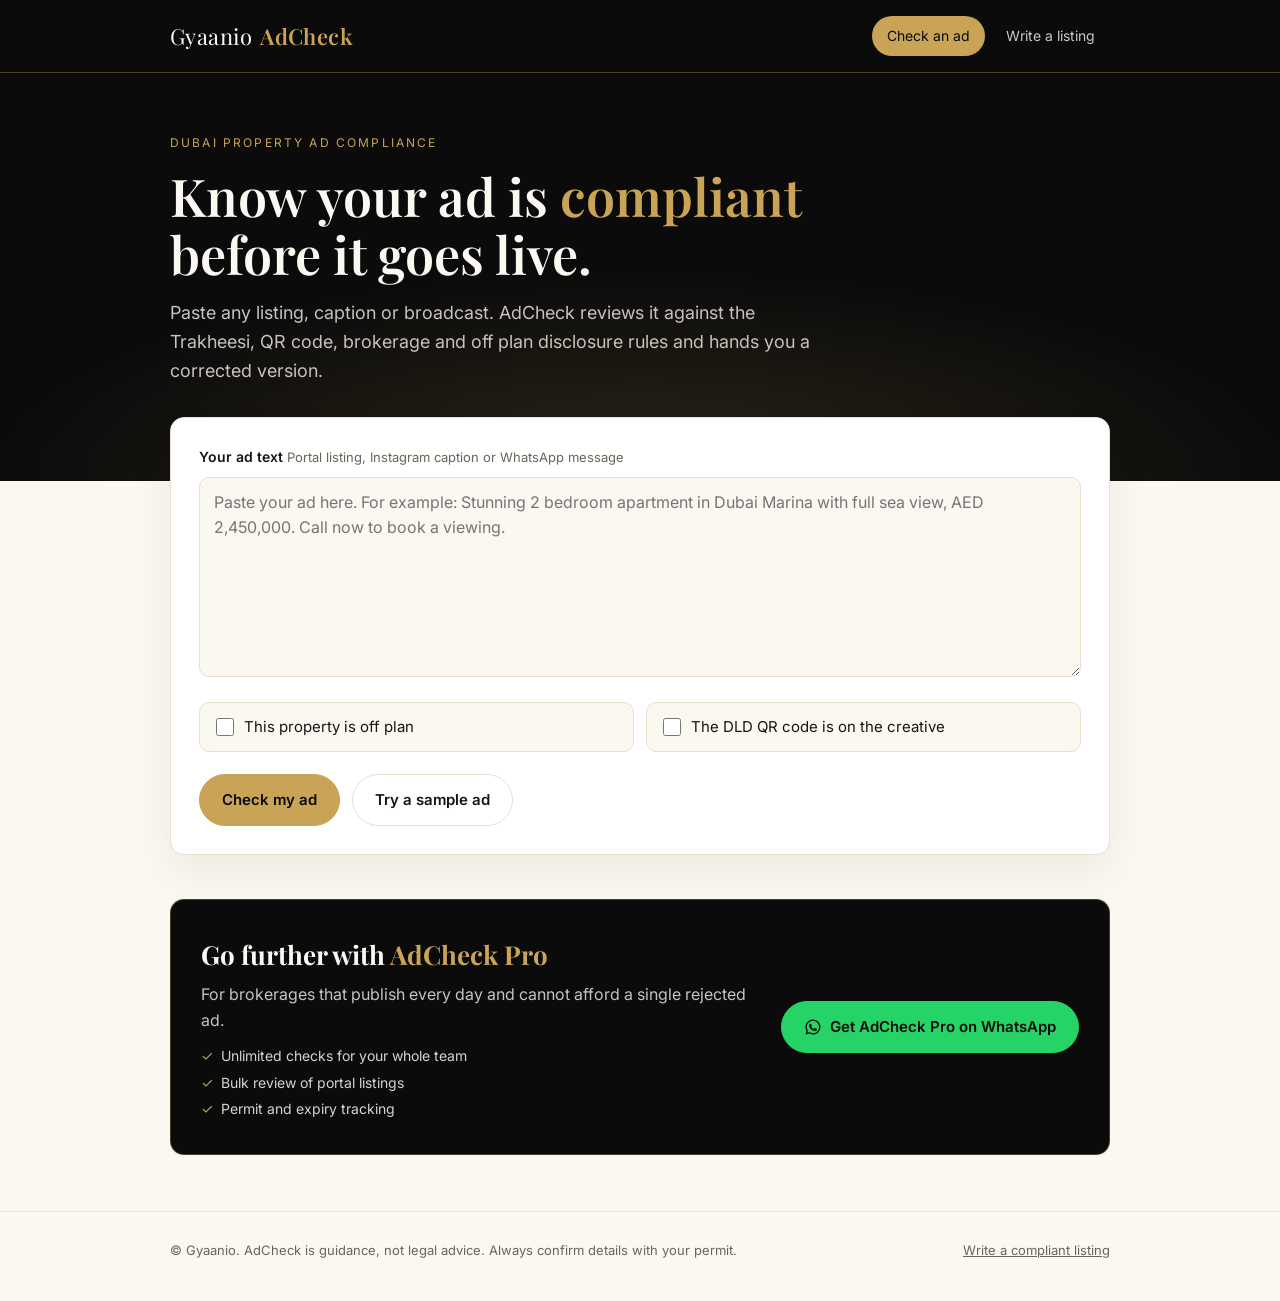
==== index.html @ 07fd3c10 "Update WhatsApp number to +971 56 904 6294 Co-Authored-By: Claude Fable 5.1 <noreply@anthropic.com> " ====
<!doctype html>
<html lang="en">
<head>
<meta charset="utf-8">
<meta name="viewport" content="width=device-width, initial-scale=1">
<title>Gyaanio AdCheck</title>
<meta name="description" content="Check your Dubai property ad against RERA and DLD advertising rules in seconds. Get a pass, warn or fail per rule and a corrected ad ready to publish.">
<link rel="preconnect" href="https://fonts.googleapis.com">
<link rel="preconnect" href="https://fonts.gstatic.com" crossorigin>
<link href="https://fonts.googleapis.com/css2?family=Inter:wght@400;600;700&family=Playfair+Display:wght@600&display=swap" rel="stylesheet">
<link rel="stylesheet" href="styles.css">
<link rel="icon" href="data:image/svg+xml,%3Csvg xmlns='http://www.w3.org/2000/svg' viewBox='0 0 64 64'%3E%3Crect width='64' height='64' rx='14' fill='%230B0B0B'/%3E%3Cpath d='M18 33l9 9 19-20' stroke='%23C9A356' stroke-width='6' fill='none' stroke-linecap='round' stroke-linejoin='round'/%3E%3C/svg%3E">
</head>
<body>

<div class="topbar">
  <div class="wrap">
    <a class="brand" href="index.html">Gyaanio <b>AdCheck</b></a>
    <nav class="nav" aria-label="Main">
      <a href="index.html" aria-current="page">Check an ad</a>
      <a href="write.html">Write a listing</a>
    </nav>
  </div>
</div>

<header class="hero">
  <div class="wrap">
    <span class="eyebrow">Dubai property ad compliance</span>
    <h1>Know your ad is <em>compliant</em> before it goes live.</h1>
    <p class="lead">Paste any listing, caption or broadcast. AdCheck reviews it against the Trakheesi, QR code, brokerage and off plan disclosure rules and hands you a corrected version.</p>
  </div>
</header>

<main class="wrap">
  <form id="checkForm" class="card lift" novalidate>
    <label class="field" for="ad">Your ad text <span class="hint">Portal listing, Instagram caption or WhatsApp message</span></label>
    <textarea id="ad" name="ad" placeholder="Paste your ad here. For example: Stunning 2 bedroom apartment in Dubai Marina with full sea view, AED 2,450,000. Call now to book a viewing." required></textarea>

    <div class="checks">
      <label class="check"><input type="checkbox" id="offplan" name="offplan"> This property is off plan</label>
      <label class="check"><input type="checkbox" id="has_qr" name="has_qr"> The DLD QR code is on the creative</label>
    </div>

    <div class="actions">
      <button type="submit" class="btn gold" id="runBtn"><span class="spinner" aria-hidden="true"></span><span class="label">Check my ad</span></button>
      <button type="button" class="btn ghost" id="sampleBtn">Try a sample ad</button>
    </div>
    <div class="error" id="error" role="alert"></div>
  </form>

  <div id="results" class="hidden" aria-live="polite">
    <section class="block">
      <div class="verdict">
        <div class="score" id="score">0<small>of 10</small></div>
        <div>
          <h3><span id="verdictText">Result</span> <span class="pill" id="verdictPill"></span></h3>
          <p id="summary"></p>
          <div class="tally" id="tally"></div>
        </div>
      </div>
    </section>

    <section class="block">
      <h2 class="section-title">Rule by rule</h2>
      <ul class="rules" id="rules"></ul>
    </section>

    <section class="block">
      <div class="output">
        <div class="head">
          <h3>Corrected ad</h3>
          <button type="button" class="btn small" id="copyBtn">Copy corrected ad</button>
        </div>
        <pre id="rewritten"></pre>
        <div class="meta">Highlighted brackets are details only you can supply. Replace them before you publish.</div>
      </div>
    </section>
  </div>

  <aside class="cta">
    <div>
      <h3>Go further with <span>AdCheck Pro</span></h3>
      <p>For brokerages that publish every day and cannot afford a single rejected ad.</p>
      <ul>
        <li>Unlimited checks for your whole team</li>
        <li>Bulk review of portal listings</li>
        <li>Permit and expiry tracking</li>
      </ul>
    </div>
    <a class="btn wa" id="waBtn" target="_blank" rel="noopener" href="https://wa.me/971569046294?text=Hi%20Gyaanio%2C%20I%20would%20like%20to%20know%20more%20about%20AdCheck%20Pro.">
      <svg width="18" height="18" viewBox="0 0 24 24" aria-hidden="true"><path fill="currentColor" d="M12 2a10 10 0 0 0-8.6 15.1L2 22l5-1.3A10 10 0 1 0 12 2Zm0 18.2c-1.5 0-3-.4-4.3-1.2l-.3-.2-3 .8.8-2.9-.2-.3A8.2 8.2 0 1 1 12 20.2Zm4.5-6.1c-.2-.1-1.5-.7-1.7-.8-.2-.1-.4-.1-.6.1l-.8 1c-.1.2-.3.2-.5.1a6.7 6.7 0 0 1-3.3-2.9c-.2-.4.2-.4.7-1.3.1-.2 0-.3 0-.4l-.8-1.8c-.2-.5-.4-.4-.6-.4h-.5c-.2 0-.4.1-.7.3-.2.3-.9.9-.9 2.2s.9 2.5 1 2.7c.1.2 1.8 2.8 4.4 3.9 1.6.7 2.3.8 3.1.6.5-.1 1.5-.6 1.7-1.2.2-.6.2-1.1.2-1.2-.1-.1-.3-.2-.7-.4Z"/></svg>
      Get AdCheck Pro on WhatsApp
    </a>
  </aside>
</main>

<footer class="foot">
  <div class="wrap">
    <span>© Gyaanio. AdCheck is guidance, not legal advice. Always confirm details with your permit.</span>
    <a href="write.html">Write a compliant listing</a>
  </div>
</footer>

<script>
(function () {
  var ENDPOINT = "https://fktqdtxlbgixvozllnbq.supabase.co/functions/v1/adcheck";
  var form = document.getElementById("checkForm");
  var adEl = document.getElementById("ad");
  var offplanEl = document.getElementById("offplan");
  var qrEl = document.getElementById("has_qr");
  var runBtn = document.getElementById("runBtn");
  var errEl = document.getElementById("error");
  var results = document.getElementById("results");
  var rewrittenEl = document.getElementById("rewritten");
  var rewrittenText = "";

  var SAMPLE = "Luxury 2BR in Dubai Marina, guaranteed 10% ROI! Best price in the market, limited units. Call now 0501234567";

  // Keep copy free of long dashes, even when it comes from the server.
  function clean(s) {
    return String(s == null ? "" : s).replace(/\s*[\u2012-\u2015]\s*/g, ", ").replace(/([A-Za-z])-(?=[A-Za-z])/g, "$1 ");
  }
  function esc(s) {
    return s.replace(/[&<>"']/g, function (c) {
      return { "&": "&amp;", "<": "&lt;", ">": "&gt;", '"': "&quot;", "'": "&#39;" }[c];
    });
  }
  function norm(status) {
    var s = String(status || "").toLowerCase();
    if (s.indexOf("pass") === 0 || s === "ok") return "pass";
    if (s.indexOf("fail") === 0) return "fail";
    return "warn";
  }
  var LABEL = { pass: "Pass", warn: "Warn", fail: "Fail" };

  function showError(msg) { errEl.textContent = msg; errEl.classList.add("show"); }
  function clearError() { errEl.textContent = ""; errEl.classList.remove("show"); }

  function setLoading(on) {
    runBtn.disabled = on;
    runBtn.classList.toggle("loading", on);
    runBtn.querySelector(".label").textContent = on ? "Checking your ad" : "Check my ad";
  }

  function render(data) {
    var checks = Array.isArray(data.checks) ? data.checks : [];
    var counts = { pass: 0, warn: 0, fail: 0 };
    var html = checks.map(function (c) {
      var st = norm(c.status);
      counts[st]++;
      var fix = c.fix && st !== "pass"
        ? '<div class="fix"><b>Fix:</b> ' + esc(clean(c.fix)) + "</div>" : "";
      return '<li class="rule ' + st + '"><header><h4>' + esc(clean(c.rule)) +
        '</h4><span class="pill ' + st + '">' + LABEL[st] + "</span></header>" +
        "<p>" + esc(clean(c.finding)) + "</p>" + fix + "</li>";
    }).join("");
    document.getElementById("rules").innerHTML = html || "<li class=\"rule\"><p>No rules were returned.</p></li>";

    var verdict = norm(data.verdict || (counts.fail ? "fail" : counts.warn ? "warn" : "pass"));
    var pill = document.getElementById("verdictPill");
    pill.className = "pill " + verdict;
    pill.textContent = LABEL[verdict];
    document.getElementById("verdictText").textContent =
      verdict === "pass" ? "Ready to publish" : verdict === "warn" ? "Almost there" : "Not ready to publish";

    var score = data.score;
    document.getElementById("score").innerHTML =
      (typeof score === "number" ? esc(String(score)) : "?") + "<small>score</small>";
    document.getElementById("summary").textContent = clean(data.summary);
    document.getElementById("tally").innerHTML =
      '<span class="pill pass">' + counts.pass + " Pass</span>" +
      '<span class="pill warn">' + counts.warn + " Warn</span>" +
      '<span class="pill fail">' + counts.fail + " Fail</span>";

    rewrittenText = clean(data.rewritten_ad || data.corrected_ad || "");
    rewrittenEl.innerHTML = esc(rewrittenText).replace(/\[([^\]]+)\]/g, '<mark class="ph">[$1]</mark>');

    results.classList.remove("hidden");
    results.scrollIntoView({ behavior: "smooth", block: "start" });
  }

  form.addEventListener("submit", function (e) {
    e.preventDefault();
    clearError();
    var ad = adEl.value.trim();
    if (ad.length < 10) { showError("Paste your ad text first. It needs at least a sentence to check."); adEl.focus(); return; }
    setLoading(true);
    var ctrl = window.AbortController ? new AbortController() : null;
    var timer = setTimeout(function () { if (ctrl) ctrl.abort(); }, 90000);
    fetch(ENDPOINT, {
      method: "POST",
      headers: { "Content-Type": "application/json" },
      body: JSON.stringify({ ad: ad, offplan: offplanEl.checked, has_qr: qrEl.checked }),
      signal: ctrl ? ctrl.signal : undefined
    }).then(function (r) {
      if (!r.ok) throw new Error("status " + r.status);
      return r.json();
    }).then(function (data) {
      if (data && data.error) throw new Error(data.error);
      render(data);
    }).catch(function (err) {
      showError(err && err.name === "AbortError"
        ? "The check took too long. Please try again in a moment."
        : "We could not check your ad right now. Please try again in a moment.");
    }).finally(function () {
      clearTimeout(timer);
      setLoading(false);
    });
  });

  document.getElementById("sampleBtn").addEventListener("click", function () {
    adEl.value = SAMPLE;
    offplanEl.checked = true;
    qrEl.checked = false;
    adEl.focus();
  });

  var copyBtn = document.getElementById("copyBtn");
  copyBtn.addEventListener("click", function () {
    copyText(rewrittenText, copyBtn, "Copy corrected ad");
  });

  function copyText(text, btn, label) {
    function done() { btn.textContent = "Copied"; setTimeout(function () { btn.textContent = label; }, 1800); }
    if (navigator.clipboard && window.isSecureContext) {
      navigator.clipboard.writeText(text).then(done, fallback);
    } else { fallback(); }
    function fallback() {
      var ta = document.createElement("textarea");
      ta.value = text; ta.setAttribute("readonly", ""); ta.style.position = "fixed"; ta.style.opacity = "0";
      document.body.appendChild(ta); ta.select();
      try { document.execCommand("copy"); done(); } catch (e) { btn.textContent = "Press Ctrl C to copy"; }
      document.body.removeChild(ta);
    }
  }

  // Prefill from the listing writer.
  try {
    var pre = sessionStorage.getItem("adcheck_prefill");
    if (pre) {
      var p = JSON.parse(pre);
      adEl.value = p.ad || "";
      offplanEl.checked = !!p.offplan;
      sessionStorage.removeItem("adcheck_prefill");
    }
  } catch (e) {}
})();
</script>
</body>
</html>
---- styles.css ----
:root {
  --black: #0B0B0B;
  --ink: #161513;
  --gold: #C9A356;
  --gold-soft: #E4CC93;
  --cream: #FBF8F2;
  --line: #E8E0CF;
  --muted: #6B6558;
  --pass: #2F7D4F;
  --pass-bg: #E9F4EC;
  --warn: #A8741A;
  --warn-bg: #FBF1DD;
  --fail: #B3392F;
  --fail-bg: #FBE8E5;
  --radius: 14px;
  --serif: "Playfair Display", Georgia, "Times New Roman", serif;
  --sans: "Inter", system-ui, -apple-system, "Segoe UI", Roboto, sans-serif;
}

* { box-sizing: border-box; }

html, body { margin: 0; padding: 0; }

body {
  background: var(--cream);
  color: var(--ink);
  font-family: var(--sans);
  font-size: 16px;
  line-height: 1.6;
  -webkit-font-smoothing: antialiased;
}

a { color: inherit; }

/* Header */
.topbar {
  background: var(--black);
  color: var(--cream);
  border-bottom: 1px solid rgba(201, 163, 86, 0.35);
}
.topbar .wrap {
  display: flex;
  align-items: center;
  justify-content: space-between;
  gap: 16px;
  padding-top: 16px;
  padding-bottom: 16px;
}
.brand {
  display: flex;
  align-items: baseline;
  gap: 8px;
  text-decoration: none;
  font-family: var(--serif);
  font-size: 22px;
  letter-spacing: 0.02em;
}
.brand b { color: var(--gold); font-weight: 600; }
.nav { display: flex; gap: 6px; flex-wrap: nowrap; }
.nav a {
  text-decoration: none;
  font-size: 14px;
  padding: 8px 14px;
  border-radius: 999px;
  border: 1px solid transparent;
  color: rgba(251, 248, 242, 0.8);
}
.nav a:hover { color: var(--cream); border-color: rgba(201, 163, 86, 0.4); }
.nav a[aria-current="page"] { color: var(--black); background: var(--gold); }

.wrap {
  max-width: 980px;
  margin: 0 auto;
  padding-left: 20px;
  padding-right: 20px;
}

/* Hero */
.hero {
  background: var(--black);
  color: var(--cream);
  padding: 56px 0 96px;
  position: relative;
  overflow: hidden;
}
.hero::after {
  content: "";
  position: absolute;
  inset: auto -10% -60% -10%;
  height: 120%;
  background: radial-gradient(ellipse at center, rgba(201, 163, 86, 0.18), transparent 60%);
  pointer-events: none;
}
.eyebrow {
  display: inline-block;
  font-size: 12px;
  letter-spacing: 0.18em;
  text-transform: uppercase;
  color: var(--gold);
  margin-bottom: 14px;
}
.hero h1 {
  font-family: var(--serif);
  font-weight: 600;
  font-size: clamp(32px, 5.4vw, 52px);
  line-height: 1.12;
  margin: 0 0 16px;
  max-width: 760px;
}
.hero h1 em { color: var(--gold); font-style: normal; }
.hero p.lead {
  font-size: 18px;
  color: rgba(251, 248, 242, 0.78);
  max-width: 640px;
  margin: 0;
}

/* Cards */
.card {
  background: #fff;
  border: 1px solid var(--line);
  border-radius: var(--radius);
  box-shadow: 0 18px 40px rgba(11, 11, 11, 0.06);
  padding: 28px;
}
.lift { margin-top: -64px; position: relative; z-index: 1; }

label.field { display: block; font-weight: 600; font-size: 14px; margin-bottom: 8px; }
.hint { font-size: 13px; color: var(--muted); font-weight: 400; }

textarea, input[type="text"], input[type="number"], input[type="date"], select {
  width: 100%;
  font: inherit;
  color: var(--ink);
  background: var(--cream);
  border: 1px solid var(--line);
  border-radius: 10px;
  padding: 12px 14px;
  transition: border-color 0.15s, box-shadow 0.15s;
}
textarea { min-height: 200px; resize: vertical; line-height: 1.55; }
textarea:focus, input:focus, select:focus {
  outline: none;
  border-color: var(--gold);
  box-shadow: 0 0 0 3px rgba(201, 163, 86, 0.25);
}

.checks { display: flex; flex-wrap: wrap; gap: 12px; margin: 18px 0 22px; }
.check {
  display: flex;
  align-items: center;
  gap: 10px;
  padding: 12px 16px;
  border: 1px solid var(--line);
  border-radius: 10px;
  background: var(--cream);
  cursor: pointer;
  font-size: 15px;
  flex: 1 1 240px;
}
.check input { width: 18px; height: 18px; accent-color: var(--gold); margin: 0; }
.check:has(input:checked) { border-color: var(--gold); background: #FFF9EC; }

.actions { display: flex; flex-wrap: wrap; gap: 12px; align-items: center; }

.btn {
  display: inline-flex;
  align-items: center;
  justify-content: center;
  gap: 8px;
  font: inherit;
  font-weight: 600;
  font-size: 15px;
  padding: 13px 22px;
  border-radius: 999px;
  border: 1px solid var(--black);
  background: var(--black);
  color: var(--cream);
  cursor: pointer;
  text-decoration: none;
  transition: transform 0.08s, background 0.15s, color 0.15s;
}
.btn:hover { background: #222; }
.btn:active { transform: translateY(1px); }
.btn[disabled] { opacity: 0.6; cursor: progress; }
.btn.gold { background: var(--gold); border-color: var(--gold); color: var(--black); }
.btn.gold:hover { background: var(--gold-soft); }
.btn.ghost { background: transparent; color: var(--ink); border-color: var(--line); }
.btn.ghost:hover { border-color: var(--gold); }
.btn.small { padding: 8px 14px; font-size: 13px; }

.spinner {
  width: 16px; height: 16px;
  border: 2px solid rgba(251, 248, 242, 0.35);
  border-top-color: var(--gold);
  border-radius: 50%;
  animation: spin 0.8s linear infinite;
  display: none;
}
.btn.loading .spinner { display: inline-block; }
@keyframes spin { to { transform: rotate(360deg); } }

.error {
  margin-top: 16px;
  padding: 12px 16px;
  border-radius: 10px;
  background: var(--fail-bg);
  color: var(--fail);
  font-size: 14px;
  display: none;
}
.error.show { display: block; }

/* Results */
section.block { margin-top: 28px; }
.section-title {
  font-family: var(--serif);
  font-size: 26px;
  margin: 0 0 14px;
}

.verdict {
  display: grid;
  grid-template-columns: auto 1fr;
  gap: 22px;
  align-items: center;
  background: var(--black);
  color: var(--cream);
  border-radius: var(--radius);
  padding: 24px 28px;
}
.score {
  width: 96px; height: 96px;
  border-radius: 50%;
  display: grid;
  place-items: center;
  border: 3px solid var(--gold);
  font-family: var(--serif);
  font-size: 34px;
  line-height: 1;
}
.score small { display: block; font-family: var(--sans); font-size: 11px; color: rgba(251,248,242,0.6); margin-top: 4px; text-align: center; }
.verdict h3 { margin: 0 0 6px; font-family: var(--serif); font-size: 24px; display: flex; gap: 10px; align-items: center; flex-wrap: wrap; }
.verdict p { margin: 0; color: rgba(251, 248, 242, 0.8); }

.pill {
  display: inline-flex;
  align-items: center;
  gap: 6px;
  font-family: var(--sans);
  font-size: 12px;
  font-weight: 700;
  letter-spacing: 0.08em;
  text-transform: uppercase;
  padding: 4px 10px;
  border-radius: 999px;
  white-space: nowrap;
}
.pill.pass { background: var(--pass-bg); color: var(--pass); }
.pill.warn { background: var(--warn-bg); color: var(--warn); }
.pill.fail { background: var(--fail-bg); color: var(--fail); }

.tally { display: flex; gap: 8px; flex-wrap: wrap; margin-top: 12px; }

.rules { list-style: none; margin: 0; padding: 0; display: grid; gap: 12px; }
.rule {
  background: #fff;
  border: 1px solid var(--line);
  border-left: 4px solid var(--line);
  border-radius: 12px;
  padding: 18px 20px;
}
.rule.pass { border-left-color: var(--pass); }
.rule.warn { border-left-color: var(--warn); }
.rule.fail { border-left-color: var(--fail); }
.rule header { display: flex; justify-content: space-between; align-items: flex-start; gap: 12px; margin-bottom: 6px; }
.rule h4 { margin: 0; font-size: 16px; }
.rule p { margin: 4px 0 0; font-size: 15px; color: #3C3830; }
.rule .fix { margin-top: 10px; padding: 10px 12px; background: var(--cream); border-radius: 8px; font-size: 14px; }
.rule .fix b { color: var(--black); }

.output {
  position: relative;
  background: #fff;
  border: 1px solid var(--line);
  border-radius: var(--radius);
  padding: 22px 22px 18px;
}
.output .head { display: flex; justify-content: space-between; align-items: center; gap: 12px; margin-bottom: 12px; flex-wrap: wrap; }
.output h3 { margin: 0; font-family: var(--serif); font-size: 20px; }
.output pre {
  margin: 0;
  white-space: pre-wrap;
  word-wrap: break-word;
  font-family: var(--sans);
  font-size: 15px;
  line-height: 1.65;
  background: var(--cream);
  border-radius: 10px;
  padding: 16px 18px;
}
.output .meta { font-size: 12px; color: var(--muted); margin-top: 8px; }
mark.ph { background: #FFF1CF; color: #6A4A0C; padding: 0 3px; border-radius: 4px; }

/* CTA */
.cta {
  margin: 44px 0 0;
  background: var(--black);
  color: var(--cream);
  border-radius: var(--radius);
  padding: 34px 30px;
  display: grid;
  grid-template-columns: 1fr auto;
  gap: 22px;
  align-items: center;
  border: 1px solid rgba(201, 163, 86, 0.35);
}
.cta h3 { font-family: var(--serif); font-size: 26px; margin: 0 0 6px; }
.cta h3 span { color: var(--gold); }
.cta p { margin: 0; color: rgba(251, 248, 242, 0.78); }
.cta ul { margin: 12px 0 0; padding: 0; list-style: none; display: grid; gap: 4px; font-size: 14px; color: rgba(251,248,242,0.85); }
.cta li::before { content: "✓"; color: var(--gold); margin-right: 8px; }
.wa { background: #25D366; border-color: #25D366; color: #0B0B0B; }
.wa:hover { background: #4BE07F; }

footer.foot {
  margin-top: 56px;
  padding: 28px 0 40px;
  border-top: 1px solid var(--line);
  font-size: 13px;
  color: var(--muted);
}
footer.foot .wrap { display: flex; justify-content: space-between; gap: 12px; flex-wrap: wrap; }

.hidden { display: none !important; }

/* Form grid for write page */
.grid { display: grid; grid-template-columns: repeat(2, minmax(0, 1fr)); gap: 18px; }
.grid .full { grid-column: 1 / -1; }
.group-title {
  grid-column: 1 / -1;
  font-size: 12px;
  letter-spacing: 0.16em;
  text-transform: uppercase;
  color: var(--gold);
  font-weight: 700;
  margin-top: 6px;
  padding-top: 14px;
  border-top: 1px solid var(--line);
}
.group-title:first-child { border-top: 0; padding-top: 0; margin-top: 0; }
.req { color: var(--fail); }

.tabs { display: flex; gap: 6px; flex-wrap: wrap; margin-bottom: 14px; }
.tab {
  font: inherit; font-size: 14px; font-weight: 600;
  padding: 9px 16px; border-radius: 999px;
  border: 1px solid var(--line); background: #fff; cursor: pointer; color: var(--ink);
}
.tab[aria-selected="true"] { background: var(--black); color: var(--cream); border-color: var(--black); }

.checklist { list-style: none; padding: 0; margin: 14px 0 0; display: grid; grid-template-columns: repeat(2, minmax(0,1fr)); gap: 6px 16px; font-size: 14px; }
.checklist li { display: flex; gap: 8px; align-items: center; }
.checklist .dot { width: 18px; height: 18px; border-radius: 50%; display: grid; place-items: center; font-size: 11px; font-weight: 700; flex: none; }
.checklist .ok .dot { background: var(--pass-bg); color: var(--pass); }
.checklist .no .dot { background: var(--fail-bg); color: var(--fail); }

@media (max-width: 720px) {
  .wrap { padding-left: 16px; padding-right: 16px; }
  .hero { padding: 40px 0 88px; }
  .card { padding: 20px; }
  .verdict { grid-template-columns: 1fr; text-align: left; }
  .cta { grid-template-columns: 1fr; padding: 26px 22px; }
  .grid { grid-template-columns: 1fr; }
  .checklist { grid-template-columns: 1fr; }
  .brand { font-size: 19px; }
  .nav a { padding: 6px 10px; font-size: 12px; white-space: nowrap; }
  .topbar .wrap { gap: 8px; }
}

@media (max-width: 480px) {
  .topbar .wrap { flex-wrap: wrap; row-gap: 10px; }
  .nav { width: 100%; }
}
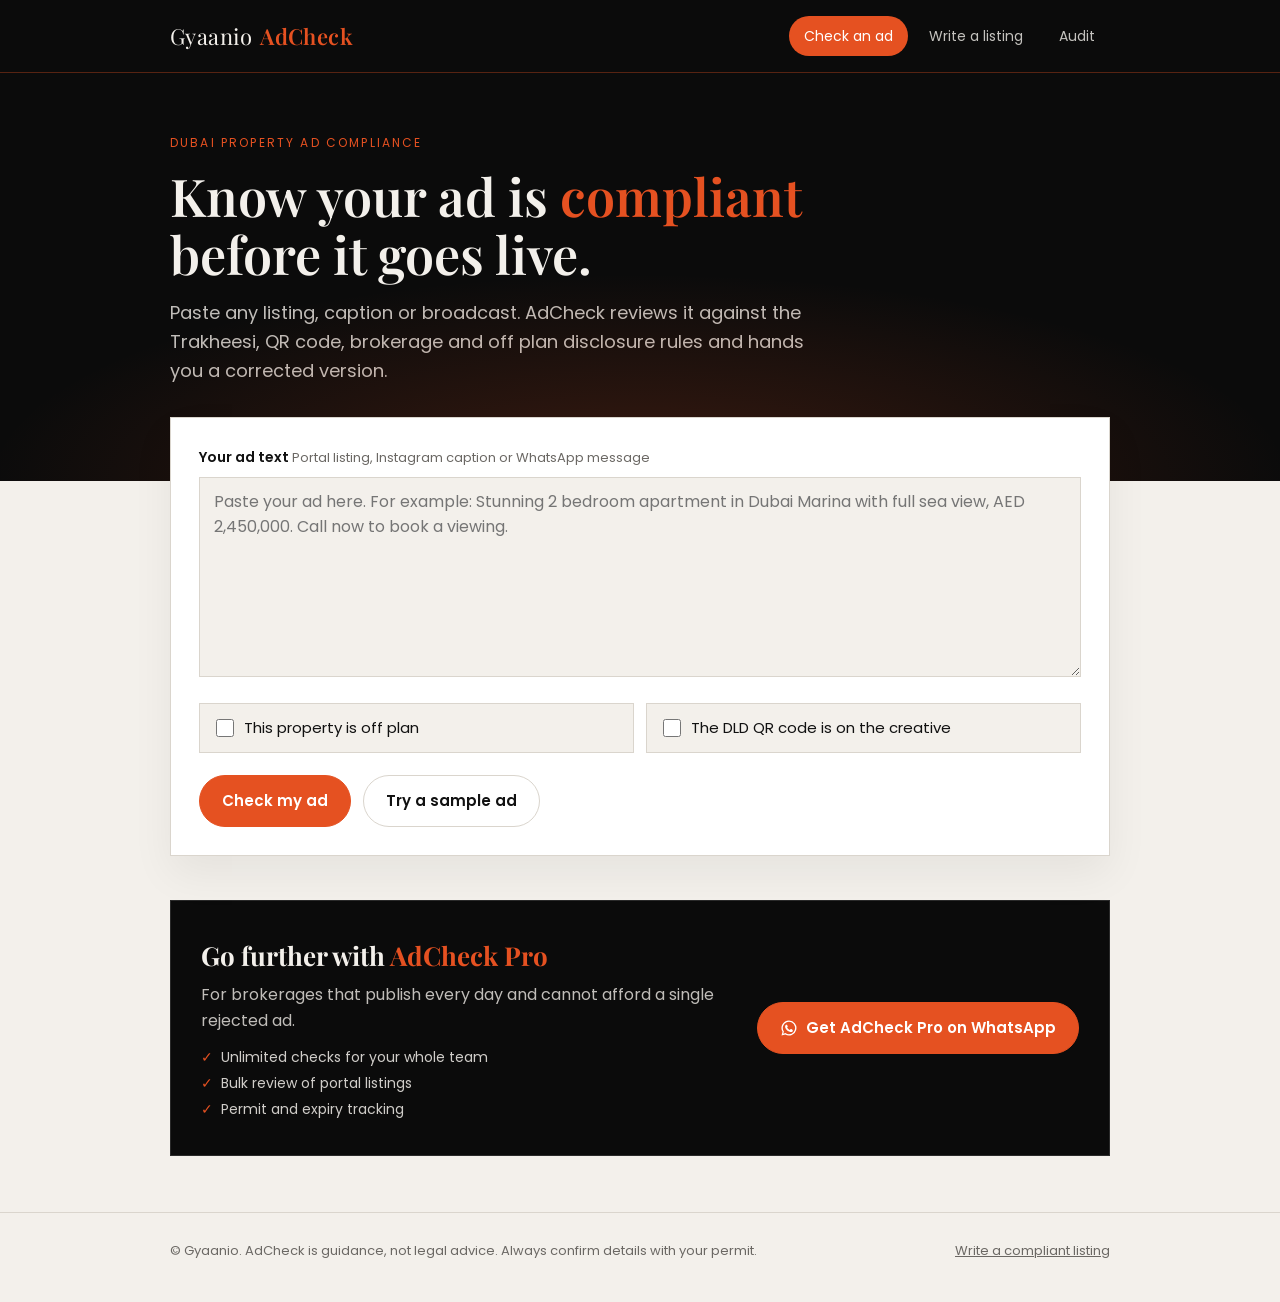
==== commit cf15fb45: "Restyle to Gyaanio Media design system: orange, stone, black, Playfair and Poppins, square cards Co-" ====
--- a/index.html
+++ b/index.html
@@ -7,9 +7,9 @@
 <meta name="description" content="Check your Dubai property ad against RERA and DLD advertising rules in seconds. Get a pass, warn or fail per rule and a corrected ad ready to publish.">
 <link rel="preconnect" href="https://fonts.googleapis.com">
 <link rel="preconnect" href="https://fonts.gstatic.com" crossorigin>
-<link href="https://fonts.googleapis.com/css2?family=Inter:wght@400;600;700&family=Playfair+Display:wght@600&display=swap" rel="stylesheet">
+<link href="https://fonts.googleapis.com/css2?family=Poppins:wght@400;500;600;700&family=Playfair+Display:wght@600;700&display=swap" rel="stylesheet">
 <link rel="stylesheet" href="styles.css">
-<link rel="icon" href="data:image/svg+xml,%3Csvg xmlns='http://www.w3.org/2000/svg' viewBox='0 0 64 64'%3E%3Crect width='64' height='64' rx='14' fill='%230B0B0B'/%3E%3Cpath d='M18 33l9 9 19-20' stroke='%23C9A356' stroke-width='6' fill='none' stroke-linecap='round' stroke-linejoin='round'/%3E%3C/svg%3E">
+<link rel="icon" href="data:image/svg+xml,%3Csvg xmlns='http://www.w3.org/2000/svg' viewBox='0 0 64 64'%3E%3Crect width='64' height='64' rx='0' fill='%230B0B0B'/%3E%3Cpath d='M18 33l9 9 19-20' stroke='%23E55121' stroke-width='6' fill='none' stroke-linecap='round' stroke-linejoin='round'/%3E%3C/svg%3E">
 </head>
 <body>
 
@@ -19,6 +19,7 @@
     <nav class="nav" aria-label="Main">
       <a href="index.html" aria-current="page">Check an ad</a>
       <a href="write.html">Write a listing</a>
+      <a href="audit.html">Audit</a>
     </nav>
   </div>
 </div>
--- a/styles.css
+++ b/styles.css
@@ -1,20 +1,23 @@
 :root {
   --black: #0B0B0B;
-  --ink: #161513;
-  --gold: #C9A356;
-  --gold-soft: #E4CC93;
-  --cream: #FBF8F2;
-  --line: #E8E0CF;
-  --muted: #6B6558;
-  --pass: #2F7D4F;
-  --pass-bg: #E9F4EC;
-  --warn: #A8741A;
-  --warn-bg: #FBF1DD;
-  --fail: #B3392F;
-  --fail-bg: #FBE8E5;
-  --radius: 14px;
+  --coal: #161616;
+  --ink: #111111;
+  --gold: #E55121;        /* brand orange, the one accent */
+  --gold-soft: #C2431A;   /* orange deep, hover and pressed */
+  --orange-tint: #FBE9E2;
+  --cream: #F3F0EB;       /* stone, page ground */
+  --white: #FFFFFF;
+  --line: #DAD5CD;
+  --muted: #6B6864;
+  --pass: #2E7D4F;
+  --pass-bg: #E6F1EA;
+  --warn: #C2431A;
+  --warn-bg: #FBE9E2;
+  --fail: #B42318;
+  --fail-bg: #F9E3E1;
+  --radius: 0px;
   --serif: "Playfair Display", Georgia, "Times New Roman", serif;
-  --sans: "Inter", system-ui, -apple-system, "Segoe UI", Roboto, sans-serif;
+  --sans: "Poppins", "Helvetica Neue", Arial, sans-serif;
 }
 
 * { box-sizing: border-box; }
@@ -36,7 +39,7 @@
 .topbar {
   background: var(--black);
   color: var(--cream);
-  border-bottom: 1px solid rgba(201, 163, 86, 0.35);
+  border-bottom: 1px solid rgba(229, 81, 33, 0.35);
 }
 .topbar .wrap {
   display: flex;
@@ -63,10 +66,10 @@
   padding: 8px 14px;
   border-radius: 999px;
   border: 1px solid transparent;
-  color: rgba(251, 248, 242, 0.8);
-}
-.nav a:hover { color: var(--cream); border-color: rgba(201, 163, 86, 0.4); }
-.nav a[aria-current="page"] { color: var(--black); background: var(--gold); }
+  color: rgba(243, 240, 235, 0.8);
+}
+.nav a:hover { color: var(--cream); border-color: rgba(229, 81, 33, 0.4); }
+.nav a[aria-current="page"] { color: var(--white); background: var(--gold); }
 
 .wrap {
   max-width: 980px;
@@ -88,7 +91,7 @@
   position: absolute;
   inset: auto -10% -60% -10%;
   height: 120%;
-  background: radial-gradient(ellipse at center, rgba(201, 163, 86, 0.18), transparent 60%);
+  background: radial-gradient(ellipse at center, rgba(229, 81, 33, 0.22), transparent 60%);
   pointer-events: none;
 }
 .eyebrow {
@@ -110,7 +113,7 @@
 .hero h1 em { color: var(--gold); font-style: normal; }
 .hero p.lead {
   font-size: 18px;
-  color: rgba(251, 248, 242, 0.78);
+  color: rgba(243, 240, 235, 0.78);
   max-width: 640px;
   margin: 0;
 }
@@ -134,7 +137,7 @@
   color: var(--ink);
   background: var(--cream);
   border: 1px solid var(--line);
-  border-radius: 10px;
+  border-radius: 0;
   padding: 12px 14px;
   transition: border-color 0.15s, box-shadow 0.15s;
 }
@@ -142,7 +145,7 @@
 textarea:focus, input:focus, select:focus {
   outline: none;
   border-color: var(--gold);
-  box-shadow: 0 0 0 3px rgba(201, 163, 86, 0.25);
+  box-shadow: 0 0 0 3px rgba(229, 81, 33, 0.25);
 }
 
 .checks { display: flex; flex-wrap: wrap; gap: 12px; margin: 18px 0 22px; }
@@ -152,14 +155,14 @@
   gap: 10px;
   padding: 12px 16px;
   border: 1px solid var(--line);
-  border-radius: 10px;
+  border-radius: 0;
   background: var(--cream);
   cursor: pointer;
   font-size: 15px;
   flex: 1 1 240px;
 }
 .check input { width: 18px; height: 18px; accent-color: var(--gold); margin: 0; }
-.check:has(input:checked) { border-color: var(--gold); background: #FFF9EC; }
+.check:has(input:checked) { border-color: var(--gold); background: var(--orange-tint); }
 
 .actions { display: flex; flex-wrap: wrap; gap: 12px; align-items: center; }
 
@@ -183,7 +186,7 @@
 .btn:hover { background: #222; }
 .btn:active { transform: translateY(1px); }
 .btn[disabled] { opacity: 0.6; cursor: progress; }
-.btn.gold { background: var(--gold); border-color: var(--gold); color: var(--black); }
+.btn.gold { background: var(--gold); border-color: var(--gold); color: var(--white); }
 .btn.gold:hover { background: var(--gold-soft); }
 .btn.ghost { background: transparent; color: var(--ink); border-color: var(--line); }
 .btn.ghost:hover { border-color: var(--gold); }
@@ -191,7 +194,7 @@
 
 .spinner {
   width: 16px; height: 16px;
-  border: 2px solid rgba(251, 248, 242, 0.35);
+  border: 2px solid rgba(243, 240, 235, 0.35);
   border-top-color: var(--gold);
   border-radius: 50%;
   animation: spin 0.8s linear infinite;
@@ -203,7 +206,7 @@
 .error {
   margin-top: 16px;
   padding: 12px 16px;
-  border-radius: 10px;
+  border-radius: 0;
   background: var(--fail-bg);
   color: var(--fail);
   font-size: 14px;
@@ -239,9 +242,9 @@
   font-size: 34px;
   line-height: 1;
 }
-.score small { display: block; font-family: var(--sans); font-size: 11px; color: rgba(251,248,242,0.6); margin-top: 4px; text-align: center; }
+.score small { display: block; font-family: var(--sans); font-size: 11px; color: rgba(243,240,235,0.6); margin-top: 4px; text-align: center; }
 .verdict h3 { margin: 0 0 6px; font-family: var(--serif); font-size: 24px; display: flex; gap: 10px; align-items: center; flex-wrap: wrap; }
-.verdict p { margin: 0; color: rgba(251, 248, 242, 0.8); }
+.verdict p { margin: 0; color: rgba(243, 240, 235, 0.8); }
 
 .pill {
   display: inline-flex;
@@ -267,7 +270,7 @@
   background: #fff;
   border: 1px solid var(--line);
   border-left: 4px solid var(--line);
-  border-radius: 12px;
+  border-radius: 0;
   padding: 18px 20px;
 }
 .rule.pass { border-left-color: var(--pass); }
@@ -276,7 +279,7 @@
 .rule header { display: flex; justify-content: space-between; align-items: flex-start; gap: 12px; margin-bottom: 6px; }
 .rule h4 { margin: 0; font-size: 16px; }
 .rule p { margin: 4px 0 0; font-size: 15px; color: #3C3830; }
-.rule .fix { margin-top: 10px; padding: 10px 12px; background: var(--cream); border-radius: 8px; font-size: 14px; }
+.rule .fix { margin-top: 10px; padding: 10px 12px; background: var(--cream); border-radius: 0; font-size: 14px; }
 .rule .fix b { color: var(--black); }
 
 .output {
@@ -296,11 +299,11 @@
   font-size: 15px;
   line-height: 1.65;
   background: var(--cream);
-  border-radius: 10px;
+  border-radius: 0;
   padding: 16px 18px;
 }
 .output .meta { font-size: 12px; color: var(--muted); margin-top: 8px; }
-mark.ph { background: #FFF1CF; color: #6A4A0C; padding: 0 3px; border-radius: 4px; }
+mark.ph { background: var(--orange-tint); color: var(--ink); padding: 0 3px; border-radius: 4px; }
 
 /* CTA */
 .cta {
@@ -313,14 +316,15 @@
   grid-template-columns: 1fr auto;
   gap: 22px;
   align-items: center;
-  border: 1px solid rgba(201, 163, 86, 0.35);
+  border: 1px solid #2A2A2A;
 }
 .cta h3 { font-family: var(--serif); font-size: 26px; margin: 0 0 6px; }
 .cta h3 span { color: var(--gold); }
-.cta p { margin: 0; color: rgba(251, 248, 242, 0.78); }
-.cta ul { margin: 12px 0 0; padding: 0; list-style: none; display: grid; gap: 4px; font-size: 14px; color: rgba(251,248,242,0.85); }
+.cta p { margin: 0; color: rgba(243, 240, 235, 0.78); }
+.cta ul { margin: 12px 0 0; padding: 0; list-style: none; display: grid; gap: 4px; font-size: 14px; color: rgba(243,240,235,0.85); }
 .cta li::before { content: "✓"; color: var(--gold); margin-right: 8px; }
-.wa { background: #25D366; border-color: #25D366; color: #0B0B0B; }
+.wa { background: var(--gold); border-color: var(--gold); color: var(--white); }
+.wa:hover { background: var(--gold-soft); border-color: var(--gold-soft); }
 .wa:hover { background: #4BE07F; }
 
 footer.foot {
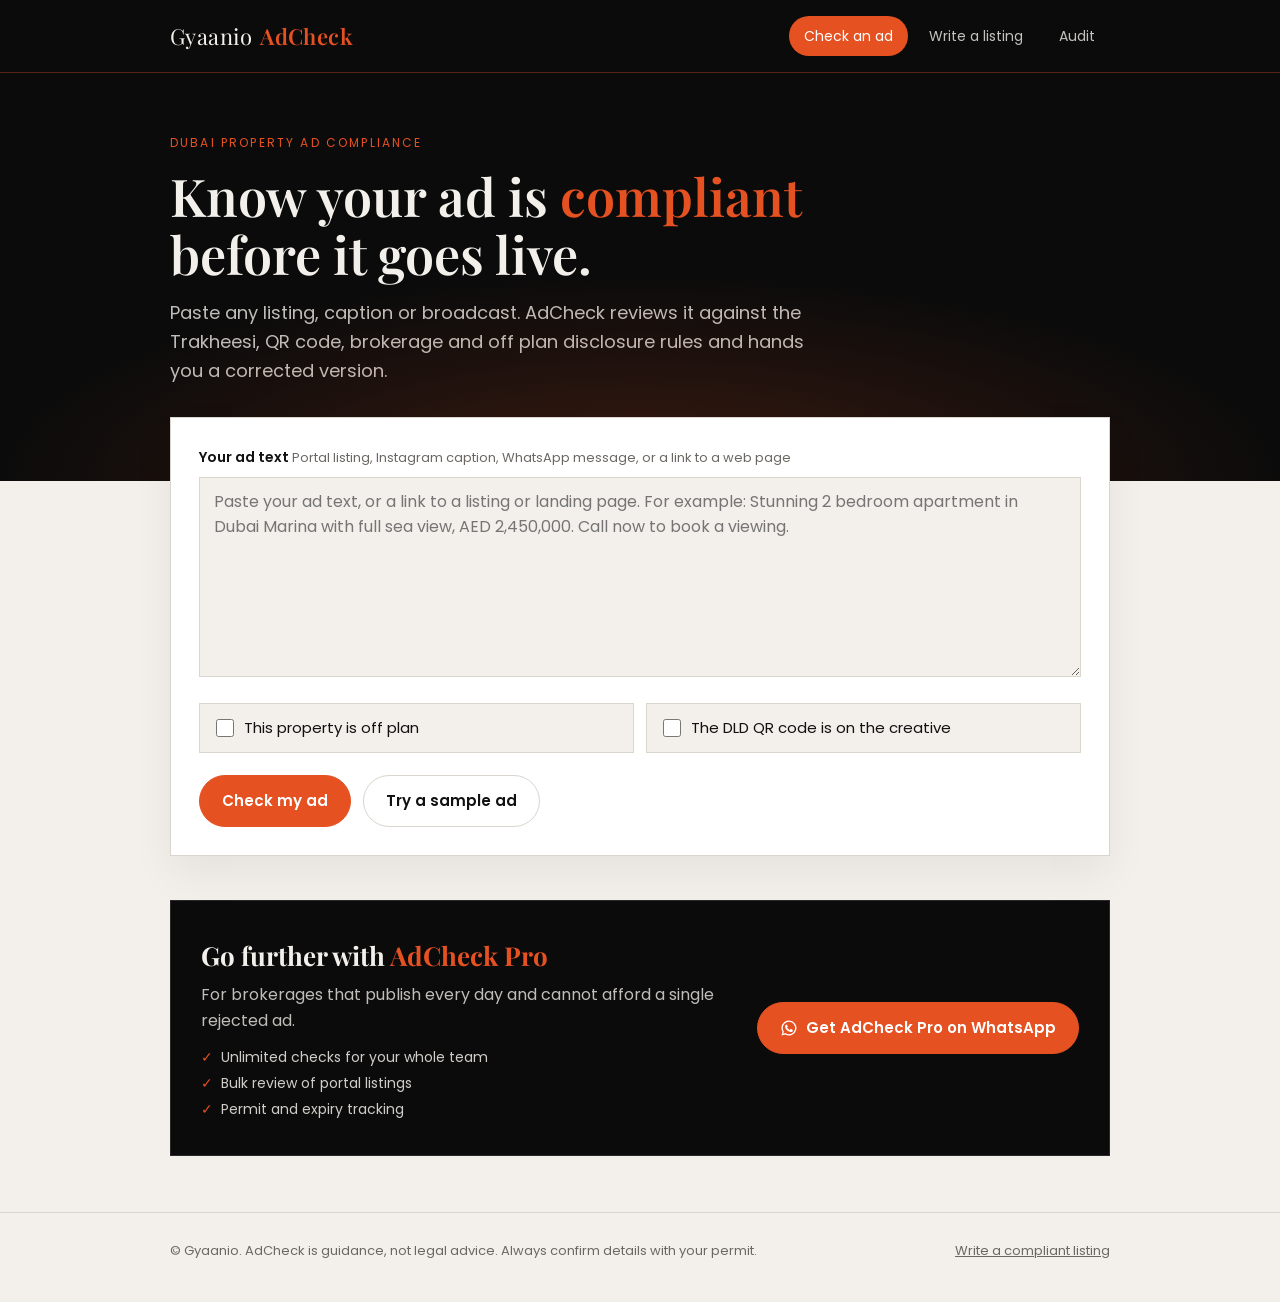
==== commit bb4f50a9: "Check listing and landing page links, show source notes and clear errors on the page Co-Authored-By:" ====
--- a/index.html
+++ b/index.html
@@ -34,8 +34,8 @@
 
 <main class="wrap">
   <form id="checkForm" class="card lift" novalidate>
-    <label class="field" for="ad">Your ad text <span class="hint">Portal listing, Instagram caption or WhatsApp message</span></label>
-    <textarea id="ad" name="ad" placeholder="Paste your ad here. For example: Stunning 2 bedroom apartment in Dubai Marina with full sea view, AED 2,450,000. Call now to book a viewing." required></textarea>
+    <label class="field" for="ad">Your ad text <span class="hint">Portal listing, Instagram caption, WhatsApp message, or a link to a web page</span></label>
+    <textarea id="ad" name="ad" placeholder="Paste your ad text, or a link to a listing or landing page. For example: Stunning 2 bedroom apartment in Dubai Marina with full sea view, AED 2,450,000. Call now to book a viewing." required></textarea>
 
     <div class="checks">
       <label class="check"><input type="checkbox" id="offplan" name="offplan"> This property is off plan</label>
@@ -56,6 +56,7 @@
         <div>
           <h3><span id="verdictText">Result</span> <span class="pill" id="verdictPill"></span></h3>
           <p id="summary"></p>
+          <p id="sourceNote" class="source-note" style="display:none"></p>
           <div class="tally" id="tally"></div>
         </div>
       </div>
@@ -168,6 +169,8 @@
     document.getElementById("score").innerHTML =
       (typeof score === "number" ? esc(String(score)) : "?") + "<small>score</small>";
     document.getElementById("summary").textContent = clean(data.summary);
+    var noteEl = document.getElementById("sourceNote");
+    if (noteEl) { noteEl.textContent = data.source_note ? clean(data.source_note) : ""; noteEl.style.display = data.source_note ? "block" : "none"; }
     document.getElementById("tally").innerHTML =
       '<span class="pill pass">' + counts.pass + " Pass</span>" +
       '<span class="pill warn">' + counts.warn + " Warn</span>" +
@@ -197,12 +200,12 @@
       if (!r.ok) throw new Error("status " + r.status);
       return r.json();
     }).then(function (data) {
-      if (data && data.error) throw new Error(data.error);
+      if (data && data.error) { var e = new Error(data.error); e.friendly = true; throw e; }
       render(data);
     }).catch(function (err) {
       showError(err && err.name === "AbortError"
         ? "The check took too long. Please try again in a moment."
-        : "We could not check your ad right now. Please try again in a moment.");
+        : (err && err.friendly ? err.message : "We could not check your ad right now. Please try again in a moment."));
     }).finally(function () {
       clearTimeout(timer);
       setLoading(false);
--- a/styles.css
+++ b/styles.css
@@ -386,3 +386,5 @@
   .topbar .wrap { flex-wrap: wrap; row-gap: 10px; }
   .nav { width: 100%; }
 }
+
+.source-note { margin: 10px 0 0; font-size: 13px; color: rgba(243, 240, 235, 0.7); border-left: 2px solid var(--gold); padding-left: 10px; }
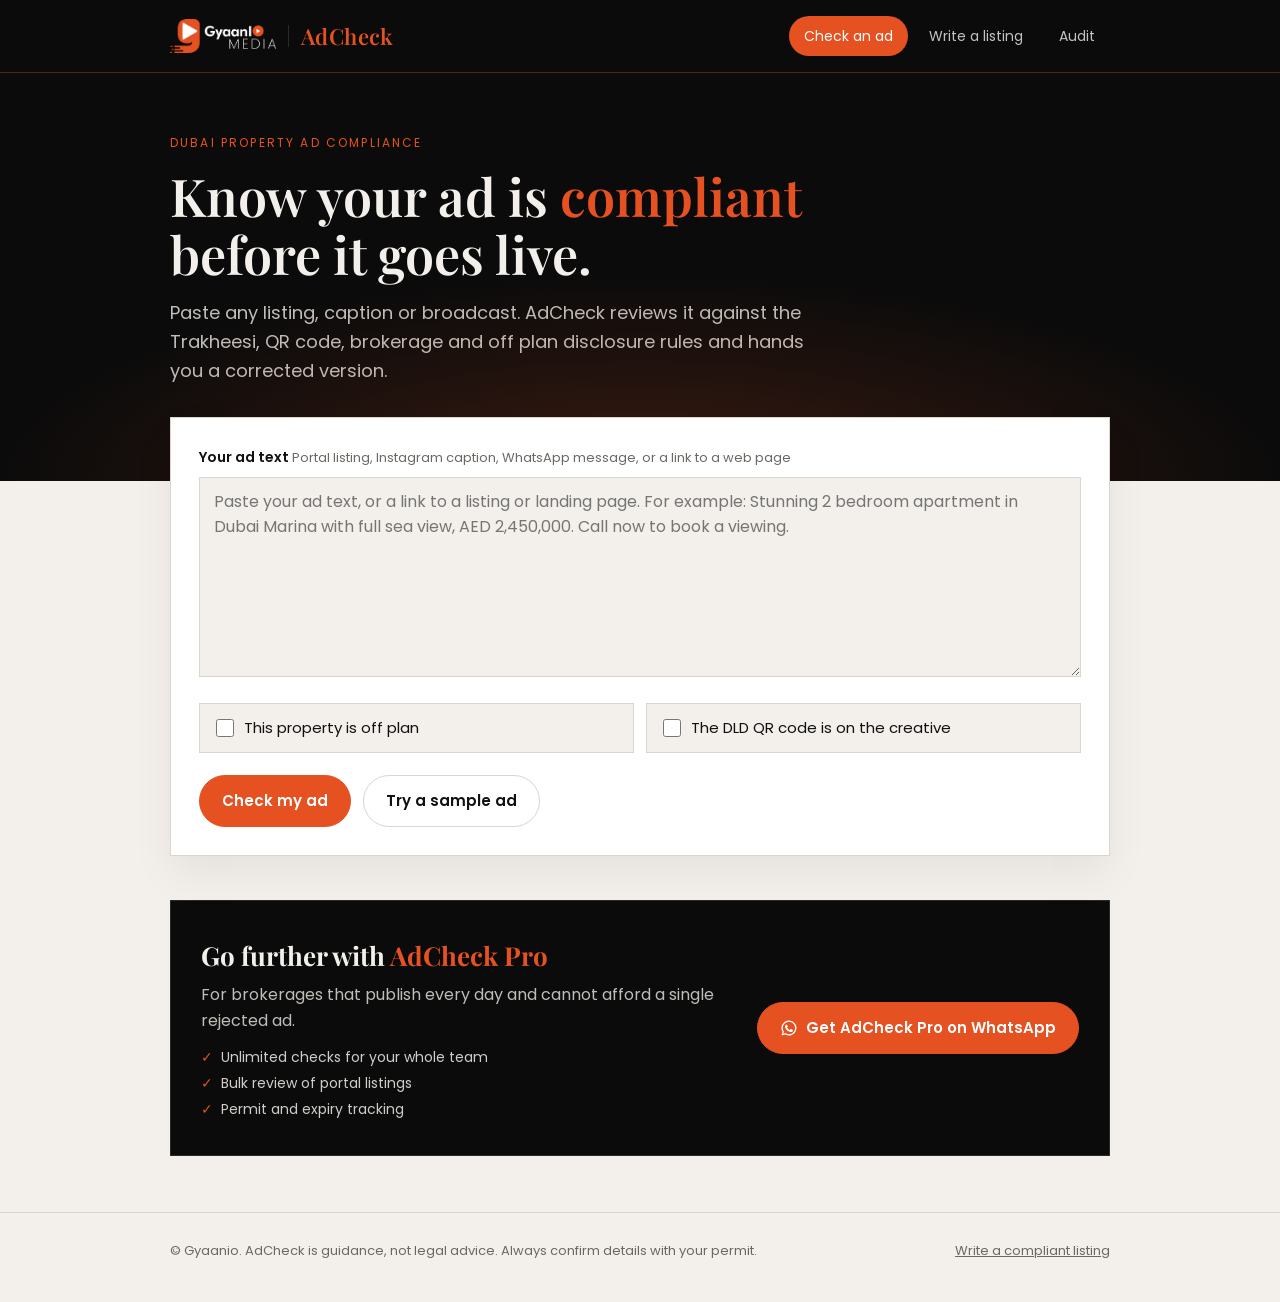
==== commit 93d1b824: "Add the Gyaanio Media logo to the top bar on all pages Co-Authored-By: Claude Fable 5.1 <noreply@ant" ====
--- a/index.html
+++ b/index.html
@@ -15,7 +15,7 @@
 
 <div class="topbar">
   <div class="wrap">
-    <a class="brand" href="index.html">Gyaanio <b>AdCheck</b></a>
+    <a class="brand" href="index.html"><img src="assets/gyaanio-logo-white.png" alt="Gyaanio Media" class="brand-logo"><span class="brand-sep"></span><b>AdCheck</b></a>
     <nav class="nav" aria-label="Main">
       <a href="index.html" aria-current="page">Check an ad</a>
       <a href="write.html">Write a listing</a>
--- a/styles.css
+++ b/styles.css
@@ -388,3 +388,8 @@
 }
 
 .source-note { margin: 10px 0 0; font-size: 13px; color: rgba(243, 240, 235, 0.7); border-left: 2px solid var(--gold); padding-left: 10px; }
+
+.brand-logo { height: 34px; width: auto; display: block; }
+.brand-sep { width: 1px; height: 22px; background: #2A2A2A; margin: 0 4px; }
+.brand { align-items: center; }
+@media (max-width: 480px) { .brand-logo { height: 28px; } }
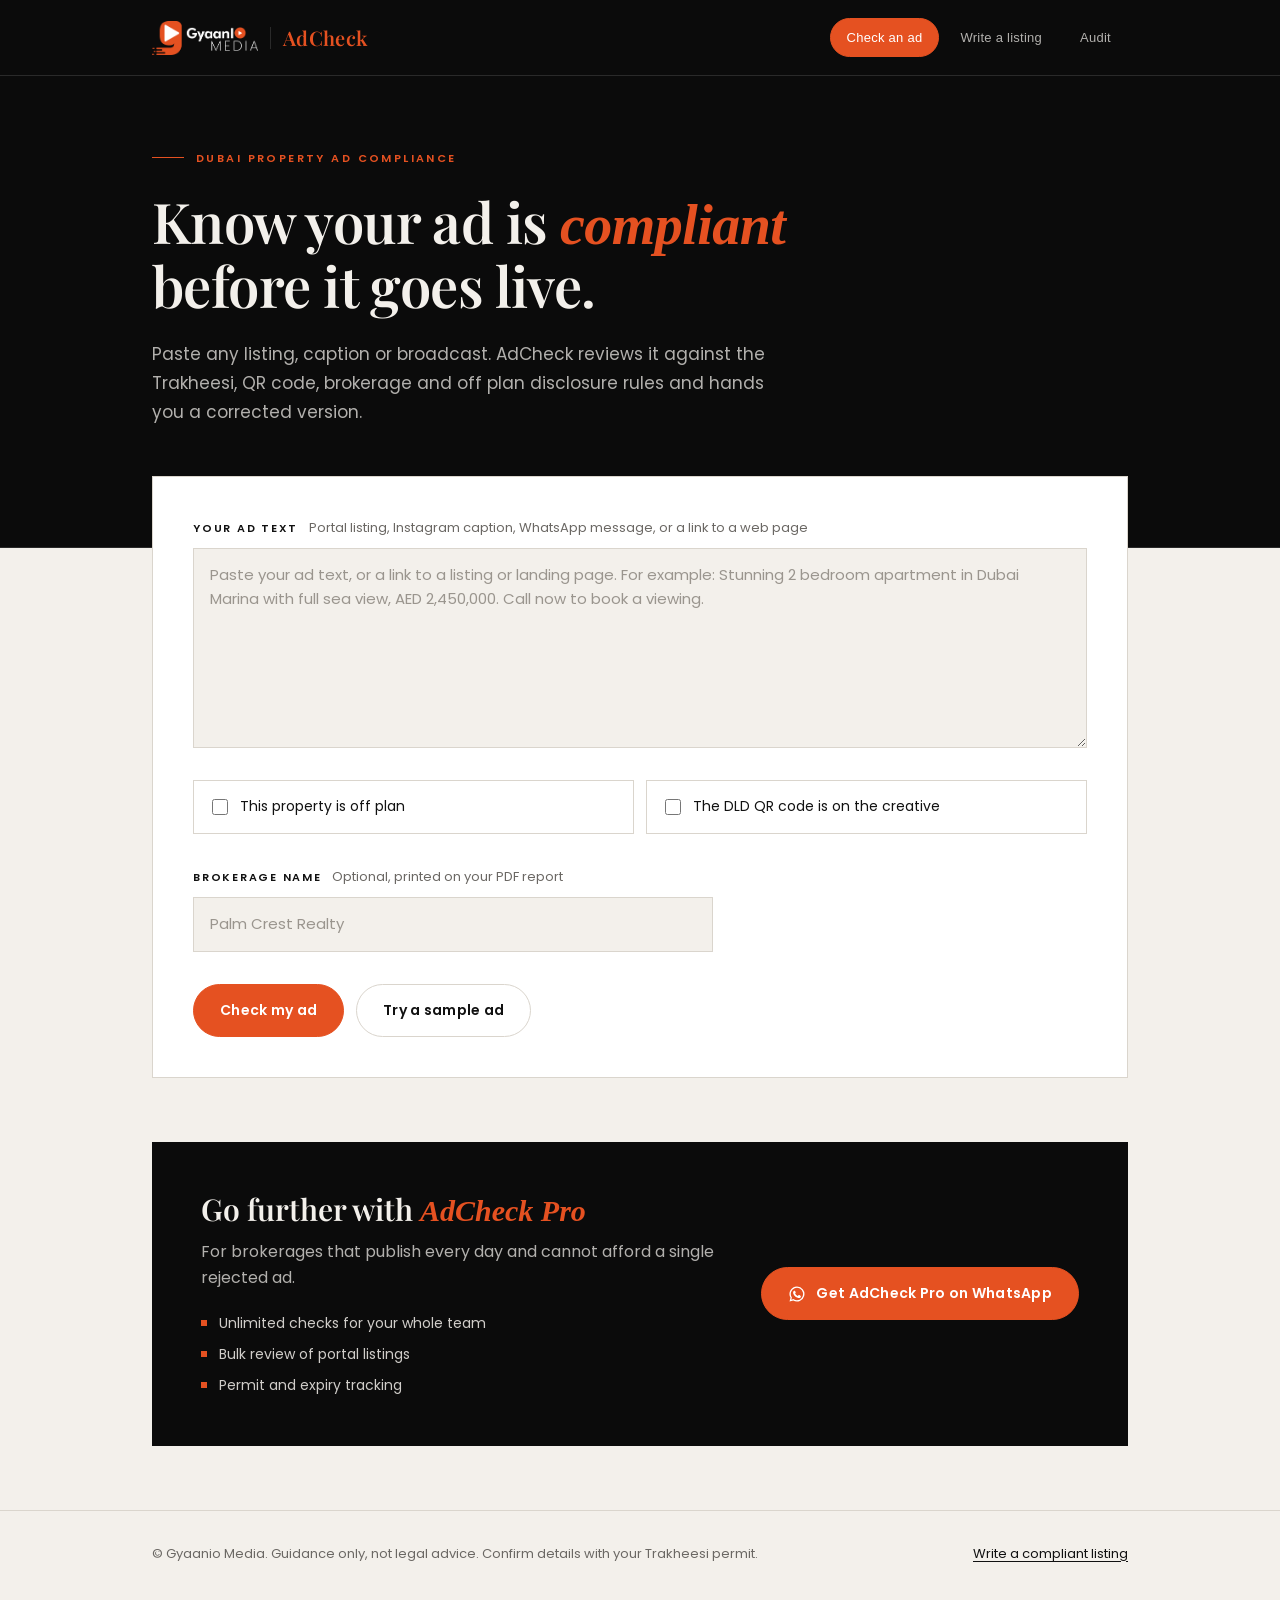
==== commit 8cf45037: "Premium report styling and real PDF downloads with Gyaanio watermark Restyle index, write and audit " ====
--- a/index.html
+++ b/index.html
@@ -42,6 +42,11 @@
       <label class="check"><input type="checkbox" id="has_qr" name="has_qr"> The DLD QR code is on the creative</label>
     </div>
 
+    <div class="broker-row">
+      <label class="field" for="brokerName">Brokerage name <span class="hint">Optional, printed on your PDF report</span></label>
+      <input type="text" id="brokerName" name="brokerName" placeholder="Palm Crest Realty" autocomplete="organization">
+    </div>
+
     <div class="actions">
       <button type="submit" class="btn gold" id="runBtn"><span class="spinner" aria-hidden="true"></span><span class="label">Check my ad</span></button>
       <button type="button" class="btn ghost" id="sampleBtn">Try a sample ad</button>
@@ -51,9 +56,24 @@
 
   <div id="results" class="hidden" aria-live="polite">
     <section class="block">
+      <div class="report-bar">
+        <div>
+          <div class="eyebrow">Compliance report</div>
+          <h2>Your advertisement, reviewed</h2>
+          <div class="date" id="reportDate"></div>
+        </div>
+        <button type="button" class="btn gold" id="pdfBtn"><span class="spinner" aria-hidden="true"></span><svg width="16" height="16" viewBox="0 0 24 24" aria-hidden="true"><path fill="none" stroke="currentColor" stroke-width="2" stroke-linecap="round" stroke-linejoin="round" d="M12 3v12m0 0 5-5m-5 5-5-5M4 19h16"/></svg><span class="label">Download PDF report</span></button>
+      </div>
+      <div class="error" id="pdfError" role="alert"></div>
+    </section>
+
+    <section class="block" style="margin-top:32px">
       <div class="verdict">
-        <div class="score" id="score">0<small>of 10</small></div>
-        <div>
+        <div class="score-col">
+          <div class="k">Score</div>
+          <div class="score" id="score">0<small>/ 100</small></div>
+        </div>
+        <div class="text-col">
           <h3><span id="verdictText">Result</span> <span class="pill" id="verdictPill"></span></h3>
           <p id="summary"></p>
           <p id="sourceNote" class="source-note" style="display:none"></p>
@@ -63,14 +83,14 @@
     </section>
 
     <section class="block">
-      <h2 class="section-title">Rule by rule</h2>
+      <div class="section-head"><h2 class="section-title">Rule by rule</h2><span class="kicker" id="ruleCount"></span></div>
       <ul class="rules" id="rules"></ul>
     </section>
 
     <section class="block">
       <div class="output">
         <div class="head">
-          <h3>Corrected ad</h3>
+          <h3>Corrected advertisement</h3>
           <button type="button" class="btn small" id="copyBtn">Copy corrected ad</button>
         </div>
         <pre id="rewritten"></pre>
@@ -98,11 +118,12 @@
 
 <footer class="foot">
   <div class="wrap">
-    <span>© Gyaanio. AdCheck is guidance, not legal advice. Always confirm details with your permit.</span>
+    <span>© Gyaanio Media. Guidance only, not legal advice. Confirm details with your Trakheesi permit.</span>
     <a href="write.html">Write a compliant listing</a>
   </div>
 </footer>
 
+<script src="assets/report-pdf.js" defer></script>
 <script>
 (function () {
   var ENDPOINT = "https://fktqdtxlbgixvozllnbq.supabase.co/functions/v1/adcheck";
@@ -115,6 +136,7 @@
   var results = document.getElementById("results");
   var rewrittenEl = document.getElementById("rewritten");
   var rewrittenText = "";
+  var lastResult = null, lastInput = null;
 
   var SAMPLE = "Luxury 2BR in Dubai Marina, guaranteed 10% ROI! Best price in the market, limited units. Call now 0501234567";
 
@@ -161,24 +183,28 @@
     var verdict = norm(data.verdict || (counts.fail ? "fail" : counts.warn ? "warn" : "pass"));
     var pill = document.getElementById("verdictPill");
     pill.className = "pill " + verdict;
-    pill.textContent = LABEL[verdict];
+    pill.textContent = verdict === "warn" ? "Fix needed" : LABEL[verdict];
     document.getElementById("verdictText").textContent =
-      verdict === "pass" ? "Ready to publish" : verdict === "warn" ? "Almost there" : "Not ready to publish";
+      verdict === "pass" ? "Ready to publish" : verdict === "warn" ? "Needs fixing before it runs" : "Not ready to publish";
+    document.getElementById("ruleCount").textContent = checks.length + " rules checked";
+    document.getElementById("reportDate").textContent = new Date().toLocaleDateString("en-GB", { day: "numeric", month: "long", year: "numeric" });
 
     var score = data.score;
     document.getElementById("score").innerHTML =
-      (typeof score === "number" ? esc(String(score)) : "?") + "<small>score</small>";
+      (typeof score === "number" ? esc(String(score)) : "?") + "<small>/ 100</small>";
     document.getElementById("summary").textContent = clean(data.summary);
     var noteEl = document.getElementById("sourceNote");
     if (noteEl) { noteEl.textContent = data.source_note ? clean(data.source_note) : ""; noteEl.style.display = data.source_note ? "block" : "none"; }
     document.getElementById("tally").innerHTML =
-      '<span class="pill pass">' + counts.pass + " Pass</span>" +
-      '<span class="pill warn">' + counts.warn + " Warn</span>" +
-      '<span class="pill fail">' + counts.fail + " Fail</span>";
+      '<span class="t"><b>' + counts.pass + "</b> Pass</span>" +
+      '<span class="t"><b>' + counts.warn + "</b> Warn</span>" +
+      '<span class="t fail"><b>' + counts.fail + "</b> Fail</span>";
 
     rewrittenText = clean(data.rewritten_ad || data.corrected_ad || "");
     rewrittenEl.innerHTML = esc(rewrittenText).replace(/\[([^\]]+)\]/g, '<mark class="ph">[$1]</mark>');
 
+    lastResult = data;
+    if (window.GyaanioReport) window.GyaanioReport.preload().catch(function () {});
     results.classList.remove("hidden");
     results.scrollIntoView({ behavior: "smooth", block: "start" });
   }
@@ -189,6 +215,7 @@
     var ad = adEl.value.trim();
     if (ad.length < 10) { showError("Paste your ad text first. It needs at least a sentence to check."); adEl.focus(); return; }
     setLoading(true);
+    lastInput = { ad: ad, offplan: offplanEl.checked, hasQr: qrEl.checked };
     var ctrl = window.AbortController ? new AbortController() : null;
     var timer = setTimeout(function () { if (ctrl) ctrl.abort(); }, 90000);
     fetch(ENDPOINT, {
@@ -238,6 +265,32 @@
     }
   }
 
+  // PDF report
+  var pdfBtn = document.getElementById("pdfBtn");
+  var pdfErr = document.getElementById("pdfError");
+  pdfBtn.addEventListener("click", function () {
+    if (!lastResult || !window.GyaanioReport) return;
+    pdfErr.classList.remove("show");
+    pdfBtn.disabled = true; pdfBtn.classList.add("loading");
+    pdfBtn.querySelector(".label").textContent = "Preparing your PDF";
+    window.GyaanioReport.single({
+      result: lastResult,
+      ad: lastInput && lastInput.ad,
+      offplan: lastInput && lastInput.offplan,
+      hasQr: lastInput && lastInput.hasQr,
+      brokerage: document.getElementById("brokerName").value.trim()
+    }).then(function () {
+      pdfBtn.querySelector(".label").textContent = "PDF saved";
+      setTimeout(function () { pdfBtn.querySelector(".label").textContent = "Download PDF report"; }, 2200);
+    }).catch(function () {
+      pdfErr.textContent = "We could not build the PDF. Please try again.";
+      pdfErr.classList.add("show");
+      pdfBtn.querySelector(".label").textContent = "Download PDF report";
+    }).finally(function () {
+      pdfBtn.disabled = false; pdfBtn.classList.remove("loading");
+    });
+  });
+
   // Prefill from the listing writer.
   try {
     var pre = sessionStorage.getItem("adcheck_prefill");
--- a/styles.css
+++ b/styles.css
@@ -1,395 +1,534 @@
+/* Gyaanio Media design system: orange is the only accent, stone ground,
+   black and coal surfaces, Playfair Display headlines, Poppins body,
+   square cards, pill buttons, 1px hairlines, no shadows. */
 :root {
   --black: #0B0B0B;
   --coal: #161616;
   --ink: #111111;
-  --gold: #E55121;        /* brand orange, the one accent */
-  --gold-soft: #C2431A;   /* orange deep, hover and pressed */
+  --orange: #E55121;
+  --orange-deep: #C2431A;
   --orange-tint: #FBE9E2;
-  --cream: #F3F0EB;       /* stone, page ground */
+  --stone: #F3F0EB;
   --white: #FFFFFF;
   --line: #DAD5CD;
+  --line-dark: #2A2A2A;
   --muted: #6B6864;
-  --pass: #2E7D4F;
-  --pass-bg: #E6F1EA;
-  --warn: #C2431A;
-  --warn-bg: #FBE9E2;
-  --fail: #B42318;
-  --fail-bg: #F9E3E1;
+  --body: #3A3733;
+
+  /* Legacy names kept so older markup keeps working */
+  --gold: var(--orange);
+  --gold-soft: var(--orange-deep);
+  --cream: var(--stone);
+
+  /* Status tones, all drawn from the one accent */
+  --pass: var(--ink);
+  --pass-bg: var(--stone);
+  --warn: var(--orange-deep);
+  --warn-bg: var(--orange-tint);
+  --fail: var(--orange);
+  --fail-bg: var(--orange-tint);
+
   --radius: 0px;
   --serif: "Playfair Display", Georgia, "Times New Roman", serif;
   --sans: "Poppins", "Helvetica Neue", Arial, sans-serif;
+
+  --s1: 4px; --s2: 8px; --s3: 12px; --s4: 16px; --s5: 24px; --s6: 32px; --s7: 48px; --s8: 64px; --s9: 96px;
 }
 
 * { box-sizing: border-box; }
-
 html, body { margin: 0; padding: 0; }
 
 body {
-  background: var(--cream);
+  background: var(--stone);
   color: var(--ink);
   font-family: var(--sans);
   font-size: 16px;
-  line-height: 1.6;
+  line-height: 1.65;
   -webkit-font-smoothing: antialiased;
+  text-rendering: optimizeLegibility;
 }
 
 a { color: inherit; }
-
-/* Header */
+::selection { background: var(--orange); color: var(--white); }
+
+.wrap {
+  max-width: 1040px;
+  margin: 0 auto;
+  padding-left: 32px;
+  padding-right: 32px;
+}
+
+/* Top bar */
 .topbar {
   background: var(--black);
-  color: var(--cream);
-  border-bottom: 1px solid rgba(229, 81, 33, 0.35);
+  color: var(--stone);
+  border-bottom: 1px solid var(--line-dark);
 }
 .topbar .wrap {
   display: flex;
   align-items: center;
   justify-content: space-between;
-  gap: 16px;
-  padding-top: 16px;
-  padding-bottom: 16px;
+  gap: var(--s4);
+  padding-top: 18px;
+  padding-bottom: 18px;
 }
 .brand {
   display: flex;
-  align-items: baseline;
-  gap: 8px;
+  align-items: center;
+  gap: 12px;
   text-decoration: none;
   font-family: var(--serif);
-  font-size: 22px;
+  font-size: 20px;
   letter-spacing: 0.02em;
 }
-.brand b { color: var(--gold); font-weight: 600; }
-.nav { display: flex; gap: 6px; flex-wrap: nowrap; }
+.brand b { color: var(--orange); font-weight: 600; }
+.brand-logo { height: 34px; width: auto; display: block; }
+.brand-sep { width: 1px; height: 22px; background: var(--line-dark); }
+
+.nav { display: flex; gap: 4px; flex-wrap: nowrap; }
 .nav a {
   text-decoration: none;
-  font-size: 14px;
-  padding: 8px 14px;
+  font-size: 13px;
+  font-weight: 500;
+  letter-spacing: 0.02em;
+  padding: 8px 16px;
   border-radius: 999px;
   border: 1px solid transparent;
-  color: rgba(243, 240, 235, 0.8);
-}
-.nav a:hover { color: var(--cream); border-color: rgba(229, 81, 33, 0.4); }
-.nav a[aria-current="page"] { color: var(--white); background: var(--gold); }
-
-.wrap {
-  max-width: 980px;
-  margin: 0 auto;
-  padding-left: 20px;
-  padding-right: 20px;
-}
+  color: rgba(243, 240, 235, 0.72);
+  transition: color 0.15s, border-color 0.15s, background 0.15s;
+}
+.nav a:hover { color: var(--stone); border-color: var(--line-dark); }
+.nav a[aria-current="page"] { color: var(--white); background: var(--orange); border-color: var(--orange); }
 
 /* Hero */
 .hero {
   background: var(--black);
-  color: var(--cream);
-  padding: 56px 0 96px;
-  position: relative;
-  overflow: hidden;
-}
-.hero::after {
-  content: "";
-  position: absolute;
-  inset: auto -10% -60% -10%;
-  height: 120%;
-  background: radial-gradient(ellipse at center, rgba(229, 81, 33, 0.22), transparent 60%);
-  pointer-events: none;
+  color: var(--stone);
+  padding: var(--s8) 0 120px;
+  border-bottom: 1px solid var(--line-dark);
 }
 .eyebrow {
-  display: inline-block;
-  font-size: 12px;
-  letter-spacing: 0.18em;
+  display: inline-flex;
+  align-items: center;
+  gap: 12px;
+  font-size: 11px;
+  font-weight: 600;
+  letter-spacing: 0.22em;
   text-transform: uppercase;
-  color: var(--gold);
-  margin-bottom: 14px;
-}
+  color: var(--orange);
+  margin-bottom: var(--s5);
+}
+.hero .eyebrow::before { content: ""; width: 32px; height: 1px; background: var(--orange); }
 .hero h1 {
   font-family: var(--serif);
   font-weight: 600;
-  font-size: clamp(32px, 5.4vw, 52px);
-  line-height: 1.12;
-  margin: 0 0 16px;
-  max-width: 760px;
-}
-.hero h1 em { color: var(--gold); font-style: normal; }
+  font-size: clamp(34px, 5vw, 56px);
+  line-height: 1.08;
+  letter-spacing: -0.01em;
+  margin: 0 0 var(--s5);
+  max-width: 780px;
+}
+.hero h1 em { color: var(--orange); font-style: italic; font-weight: 600; }
 .hero p.lead {
-  font-size: 18px;
-  color: rgba(243, 240, 235, 0.78);
-  max-width: 640px;
+  font-size: 17px;
+  line-height: 1.7;
+  color: rgba(243, 240, 235, 0.72);
+  max-width: 620px;
   margin: 0;
+  font-weight: 400;
 }
 
 /* Cards */
 .card {
-  background: #fff;
+  background: var(--white);
   border: 1px solid var(--line);
-  border-radius: var(--radius);
-  box-shadow: 0 18px 40px rgba(11, 11, 11, 0.06);
-  padding: 28px;
-}
-.lift { margin-top: -64px; position: relative; z-index: 1; }
-
-label.field { display: block; font-weight: 600; font-size: 14px; margin-bottom: 8px; }
+  border-radius: 0;
+  padding: 40px;
+}
+.lift { margin-top: -72px; position: relative; z-index: 1; }
+
+label.field, span.field {
+  display: block;
+  font-size: 11px;
+  font-weight: 600;
+  letter-spacing: 0.16em;
+  text-transform: uppercase;
+  color: var(--ink);
+  margin-bottom: 10px;
+}
+label.field .hint, span.field .hint { text-transform: none; letter-spacing: 0; margin-left: 6px; }
 .hint { font-size: 13px; color: var(--muted); font-weight: 400; }
 
 textarea, input[type="text"], input[type="number"], input[type="date"], select {
   width: 100%;
   font: inherit;
+  font-size: 15px;
   color: var(--ink);
-  background: var(--cream);
+  background: var(--stone);
   border: 1px solid var(--line);
   border-radius: 0;
-  padding: 12px 14px;
-  transition: border-color 0.15s, box-shadow 0.15s;
-}
-textarea { min-height: 200px; resize: vertical; line-height: 1.55; }
+  padding: 14px 16px;
+  transition: border-color 0.15s, background 0.15s;
+}
+textarea { min-height: 200px; resize: vertical; line-height: 1.6; }
 textarea:focus, input:focus, select:focus {
   outline: none;
-  border-color: var(--gold);
-  box-shadow: 0 0 0 3px rgba(229, 81, 33, 0.25);
-}
-
-.checks { display: flex; flex-wrap: wrap; gap: 12px; margin: 18px 0 22px; }
+  border-color: var(--orange);
+  background: var(--white);
+}
+::placeholder { color: #9A958E; }
+
+.checks { display: flex; flex-wrap: wrap; gap: var(--s3); margin: var(--s5) 0 var(--s6); }
 .check {
   display: flex;
   align-items: center;
-  gap: 10px;
-  padding: 12px 16px;
+  gap: 12px;
+  padding: 14px 18px;
   border: 1px solid var(--line);
   border-radius: 0;
-  background: var(--cream);
+  background: var(--white);
   cursor: pointer;
-  font-size: 15px;
+  font-size: 14px;
   flex: 1 1 240px;
-}
-.check input { width: 18px; height: 18px; accent-color: var(--gold); margin: 0; }
-.check:has(input:checked) { border-color: var(--gold); background: var(--orange-tint); }
-
-.actions { display: flex; flex-wrap: wrap; gap: 12px; align-items: center; }
-
+  transition: border-color 0.15s, background 0.15s;
+}
+.check:hover { border-color: var(--ink); }
+.check input { width: 16px; height: 16px; accent-color: var(--orange); margin: 0; }
+.check:has(input:checked) { border-color: var(--orange); background: var(--orange-tint); }
+
+.actions { display: flex; flex-wrap: wrap; gap: var(--s3); align-items: center; }
+
+/* Buttons */
 .btn {
   display: inline-flex;
   align-items: center;
   justify-content: center;
-  gap: 8px;
+  gap: 10px;
   font: inherit;
   font-weight: 600;
-  font-size: 15px;
-  padding: 13px 22px;
+  font-size: 14px;
+  letter-spacing: 0.02em;
+  padding: 14px 26px;
   border-radius: 999px;
   border: 1px solid var(--black);
   background: var(--black);
-  color: var(--cream);
+  color: var(--stone);
   cursor: pointer;
   text-decoration: none;
-  transition: transform 0.08s, background 0.15s, color 0.15s;
-}
-.btn:hover { background: #222; }
+  transition: background 0.15s, color 0.15s, border-color 0.15s;
+}
+.btn:hover { background: var(--coal); }
 .btn:active { transform: translateY(1px); }
-.btn[disabled] { opacity: 0.6; cursor: progress; }
-.btn.gold { background: var(--gold); border-color: var(--gold); color: var(--white); }
-.btn.gold:hover { background: var(--gold-soft); }
+.btn[disabled] { opacity: 0.5; cursor: progress; }
+.btn.gold, .btn.primary { background: var(--orange); border-color: var(--orange); color: var(--white); }
+.btn.gold:hover, .btn.primary:hover { background: var(--orange-deep); border-color: var(--orange-deep); }
 .btn.ghost { background: transparent; color: var(--ink); border-color: var(--line); }
-.btn.ghost:hover { border-color: var(--gold); }
-.btn.small { padding: 8px 14px; font-size: 13px; }
+.btn.ghost:hover { border-color: var(--ink); background: transparent; }
+.btn.small { padding: 9px 16px; font-size: 13px; }
+.btn svg { flex: none; }
 
 .spinner {
-  width: 16px; height: 16px;
-  border: 2px solid rgba(243, 240, 235, 0.35);
-  border-top-color: var(--gold);
+  width: 14px; height: 14px;
+  border: 2px solid rgba(255, 255, 255, 0.35);
+  border-top-color: var(--white);
   border-radius: 50%;
   animation: spin 0.8s linear infinite;
   display: none;
 }
 .btn.loading .spinner { display: inline-block; }
+.btn.ghost .spinner, .btn.dark .spinner { border-color: rgba(17,17,17,0.2); border-top-color: var(--orange); }
 @keyframes spin { to { transform: rotate(360deg); } }
 
 .error {
-  margin-top: 16px;
-  padding: 12px 16px;
-  border-radius: 0;
-  background: var(--fail-bg);
-  color: var(--fail);
+  margin-top: var(--s4);
+  padding: 14px 18px;
+  border: 1px solid var(--orange);
+  border-left-width: 3px;
+  background: var(--orange-tint);
+  color: var(--orange-deep);
   font-size: 14px;
   display: none;
 }
 .error.show { display: block; }
 
 /* Results */
-section.block { margin-top: 28px; }
+section.block { margin-top: var(--s7); }
 .section-title {
   font-family: var(--serif);
-  font-size: 26px;
-  margin: 0 0 14px;
-}
-
+  font-weight: 600;
+  font-size: 28px;
+  line-height: 1.2;
+  margin: 0 0 var(--s5);
+  color: var(--black);
+}
+.section-head {
+  display: flex;
+  justify-content: space-between;
+  align-items: flex-end;
+  gap: var(--s4);
+  flex-wrap: wrap;
+  padding-bottom: var(--s4);
+  margin-bottom: var(--s5);
+  border-bottom: 1px solid var(--line);
+}
+.section-head .section-title { margin: 0; }
+.section-head .kicker { font-size: 11px; font-weight: 600; letter-spacing: 0.18em; text-transform: uppercase; color: var(--muted); }
+
+.report-bar {
+  display: flex;
+  justify-content: space-between;
+  align-items: center;
+  gap: var(--s4);
+  flex-wrap: wrap;
+  padding: var(--s5) 0;
+  border-bottom: 1px solid var(--line);
+}
+.report-bar .eyebrow { margin: 0 0 4px; }
+.report-bar h2 { font-family: var(--serif); font-weight: 600; font-size: 30px; line-height: 1.15; margin: 0; }
+.report-bar .date { font-size: 13px; color: var(--muted); }
+
+/* Verdict: a statement panel */
 .verdict {
   display: grid;
-  grid-template-columns: auto 1fr;
-  gap: 22px;
-  align-items: center;
+  grid-template-columns: 220px 1fr;
   background: var(--black);
-  color: var(--cream);
-  border-radius: var(--radius);
-  padding: 24px 28px;
-}
+  color: var(--stone);
+  border: 1px solid var(--black);
+}
+.verdict .score-col {
+  padding: 32px;
+  border-right: 1px solid var(--line-dark);
+  display: flex;
+  flex-direction: column;
+  justify-content: center;
+}
+.verdict .score-col .k { font-size: 10px; font-weight: 600; letter-spacing: 0.22em; text-transform: uppercase; color: var(--orange); }
 .score {
-  width: 96px; height: 96px;
-  border-radius: 50%;
-  display: grid;
-  place-items: center;
-  border: 3px solid var(--gold);
-  font-family: var(--serif);
-  font-size: 34px;
+  font-family: var(--serif);
+  font-weight: 600;
+  font-size: 64px;
   line-height: 1;
-}
-.score small { display: block; font-family: var(--sans); font-size: 11px; color: rgba(243,240,235,0.6); margin-top: 4px; text-align: center; }
-.verdict h3 { margin: 0 0 6px; font-family: var(--serif); font-size: 24px; display: flex; gap: 10px; align-items: center; flex-wrap: wrap; }
-.verdict p { margin: 0; color: rgba(243, 240, 235, 0.8); }
-
+  margin-top: 10px;
+  color: var(--white);
+  font-variant-numeric: lining-nums;
+}
+.score small { font-family: var(--sans); font-size: 14px; color: rgba(243,240,235,0.5); font-weight: 400; margin-left: 4px; }
+.verdict .text-col { padding: 32px 36px; background: var(--coal); }
+.verdict h3 {
+  margin: 0 0 12px;
+  font-family: var(--serif);
+  font-weight: 600;
+  font-size: 28px;
+  line-height: 1.2;
+  display: flex;
+  gap: 14px;
+  align-items: center;
+  flex-wrap: wrap;
+}
+.verdict p { margin: 0; color: rgba(243, 240, 235, 0.78); font-size: 15px; line-height: 1.7; max-width: 620px; }
+
+/* Status labels: square, orange only */
 .pill {
   display: inline-flex;
   align-items: center;
-  gap: 6px;
   font-family: var(--sans);
-  font-size: 12px;
-  font-weight: 700;
-  letter-spacing: 0.08em;
+  font-size: 10.5px;
+  font-weight: 600;
+  letter-spacing: 0.14em;
   text-transform: uppercase;
-  padding: 4px 10px;
-  border-radius: 999px;
+  padding: 5px 10px 4px;
+  border-radius: 0;
+  border: 1px solid transparent;
   white-space: nowrap;
-}
-.pill.pass { background: var(--pass-bg); color: var(--pass); }
-.pill.warn { background: var(--warn-bg); color: var(--warn); }
-.pill.fail { background: var(--fail-bg); color: var(--fail); }
-
-.tally { display: flex; gap: 8px; flex-wrap: wrap; margin-top: 12px; }
-
-.rules { list-style: none; margin: 0; padding: 0; display: grid; gap: 12px; }
+  line-height: 1.3;
+}
+.pill.pass { background: transparent; color: var(--ink); border-color: var(--ink); }
+.pill.warn, .pill.fix { background: var(--orange-tint); color: var(--orange-deep); border-color: var(--orange-tint); }
+.pill.fail { background: var(--orange); color: var(--white); border-color: var(--orange); }
+.pill.err { background: var(--stone); color: var(--muted); border-color: var(--line); }
+.verdict .pill.pass { color: var(--stone); border-color: var(--stone); }
+
+.tally { display: flex; gap: 28px; flex-wrap: wrap; margin-top: 22px; padding-top: 18px; border-top: 1px solid var(--line-dark); }
+.tally .t { display: flex; align-items: baseline; gap: 8px; font-size: 11px; font-weight: 600; letter-spacing: 0.16em; text-transform: uppercase; color: rgba(243,240,235,0.6); }
+.tally .t b { font-family: var(--serif); font-size: 22px; letter-spacing: 0; color: var(--white); font-weight: 600; }
+.tally .t.fail b { color: var(--orange); }
+
+/* Rules: a ledger */
+.rules {
+  list-style: none;
+  margin: 0;
+  padding: 0;
+  background: var(--white);
+  border: 1px solid var(--line);
+  counter-reset: rule;
+}
 .rule {
-  background: #fff;
-  border: 1px solid var(--line);
-  border-left: 4px solid var(--line);
-  border-radius: 0;
-  padding: 18px 20px;
-}
-.rule.pass { border-left-color: var(--pass); }
-.rule.warn { border-left-color: var(--warn); }
-.rule.fail { border-left-color: var(--fail); }
-.rule header { display: flex; justify-content: space-between; align-items: flex-start; gap: 12px; margin-bottom: 6px; }
-.rule h4 { margin: 0; font-size: 16px; }
-.rule p { margin: 4px 0 0; font-size: 15px; color: #3C3830; }
-.rule .fix { margin-top: 10px; padding: 10px 12px; background: var(--cream); border-radius: 0; font-size: 14px; }
-.rule .fix b { color: var(--black); }
-
+  display: grid;
+  grid-template-columns: 56px 1fr auto;
+  gap: 0 20px;
+  padding: 26px 28px;
+  border-top: 1px solid var(--line);
+  counter-increment: rule;
+}
+.rule:first-child { border-top: 0; }
+.rule::before {
+  content: counter(rule, decimal-leading-zero);
+  font-family: var(--serif);
+  font-size: 22px;
+  font-weight: 600;
+  line-height: 1.1;
+  color: var(--line);
+}
+.rule.fail::before, .rule.warn::before { color: var(--orange); }
+.rule header { display: contents; }
+.rule h4 { margin: 0; font-size: 16px; font-weight: 600; line-height: 1.4; color: var(--black); grid-column: 2; }
+.rule header .pill { grid-column: 3; grid-row: 1; align-self: start; }
+.rule p { grid-column: 2 / 4; margin: 8px 0 0; font-size: 15px; line-height: 1.7; color: var(--body); }
+.rule .fix {
+  grid-column: 2 / 4;
+  margin-top: 14px;
+  padding: 12px 0 0;
+  border-top: 1px solid var(--line);
+  font-size: 14px;
+  line-height: 1.65;
+  color: var(--body);
+}
+.rule .fix b { color: var(--orange-deep); font-weight: 600; font-size: 10.5px; letter-spacing: 0.16em; text-transform: uppercase; margin-right: 8px; }
+
+/* Output panels */
 .output {
   position: relative;
-  background: #fff;
+  background: var(--white);
   border: 1px solid var(--line);
-  border-radius: var(--radius);
-  padding: 22px 22px 18px;
-}
-.output .head { display: flex; justify-content: space-between; align-items: center; gap: 12px; margin-bottom: 12px; flex-wrap: wrap; }
-.output h3 { margin: 0; font-family: var(--serif); font-size: 20px; }
+  border-radius: 0;
+  padding: 32px;
+}
+.output .head { display: flex; justify-content: space-between; align-items: center; gap: var(--s3); margin-bottom: var(--s5); flex-wrap: wrap; }
+.output h3 { margin: 0; font-family: var(--serif); font-weight: 600; font-size: 24px; }
 .output pre {
   margin: 0;
   white-space: pre-wrap;
   word-wrap: break-word;
   font-family: var(--sans);
   font-size: 15px;
-  line-height: 1.65;
-  background: var(--cream);
-  border-radius: 0;
-  padding: 16px 18px;
-}
-.output .meta { font-size: 12px; color: var(--muted); margin-top: 8px; }
-mark.ph { background: var(--orange-tint); color: var(--ink); padding: 0 3px; border-radius: 4px; }
+  line-height: 1.75;
+  background: var(--stone);
+  border-left: 2px solid var(--orange);
+  border-radius: 0;
+  padding: 22px 26px;
+}
+.output .meta { font-size: 12px; color: var(--muted); margin-top: 12px; }
+mark.ph { background: var(--orange-tint); color: var(--orange-deep); font-weight: 600; padding: 0 3px; border-radius: 0; }
+
+.source-note { margin: 14px 0 0; font-size: 13px; color: rgba(243, 240, 235, 0.65); border-left: 2px solid var(--orange); padding-left: 12px; }
 
 /* CTA */
 .cta {
-  margin: 44px 0 0;
+  margin: var(--s8) 0 0;
   background: var(--black);
-  color: var(--cream);
-  border-radius: var(--radius);
-  padding: 34px 30px;
+  color: var(--stone);
+  border-radius: 0;
+  padding: 48px;
   display: grid;
   grid-template-columns: 1fr auto;
-  gap: 22px;
-  align-items: center;
-  border: 1px solid #2A2A2A;
-}
-.cta h3 { font-family: var(--serif); font-size: 26px; margin: 0 0 6px; }
-.cta h3 span { color: var(--gold); }
-.cta p { margin: 0; color: rgba(243, 240, 235, 0.78); }
-.cta ul { margin: 12px 0 0; padding: 0; list-style: none; display: grid; gap: 4px; font-size: 14px; color: rgba(243,240,235,0.85); }
-.cta li::before { content: "✓"; color: var(--gold); margin-right: 8px; }
-.wa { background: var(--gold); border-color: var(--gold); color: var(--white); }
-.wa:hover { background: var(--gold-soft); border-color: var(--gold-soft); }
-.wa:hover { background: #4BE07F; }
+  gap: 32px;
+  align-items: center;
+  border: 1px solid var(--black);
+}
+.cta h3 { font-family: var(--serif); font-weight: 600; font-size: 30px; line-height: 1.2; margin: 0 0 10px; }
+.cta h3 span { color: var(--orange); font-style: italic; }
+.cta p { margin: 0; color: rgba(243, 240, 235, 0.72); max-width: 520px; }
+.cta ul { margin: 20px 0 0; padding: 0; list-style: none; display: grid; gap: 8px; font-size: 14px; color: rgba(243,240,235,0.85); }
+.cta li { display: flex; align-items: center; gap: 12px; }
+.cta li::before { content: ""; width: 6px; height: 6px; background: var(--orange); flex: none; }
+.wa { background: var(--orange); border-color: var(--orange); color: var(--white); }
+.wa:hover { background: var(--orange-deep); border-color: var(--orange-deep); }
 
 footer.foot {
-  margin-top: 56px;
-  padding: 28px 0 40px;
+  margin-top: var(--s8);
+  padding: 32px 0 48px;
   border-top: 1px solid var(--line);
   font-size: 13px;
   color: var(--muted);
 }
-footer.foot .wrap { display: flex; justify-content: space-between; gap: 12px; flex-wrap: wrap; }
+footer.foot .wrap { display: flex; justify-content: space-between; gap: var(--s3); flex-wrap: wrap; }
+footer.foot a { color: var(--ink); text-underline-offset: 3px; }
+footer.foot a:hover { color: var(--orange); }
 
 .hidden { display: none !important; }
 
-/* Form grid for write page */
-.grid { display: grid; grid-template-columns: repeat(2, minmax(0, 1fr)); gap: 18px; }
+/* Form grid (write page) */
+.grid { display: grid; grid-template-columns: repeat(2, minmax(0, 1fr)); gap: 24px 24px; }
 .grid .full { grid-column: 1 / -1; }
 .group-title {
   grid-column: 1 / -1;
-  font-size: 12px;
-  letter-spacing: 0.16em;
-  text-transform: uppercase;
-  color: var(--gold);
-  font-weight: 700;
-  margin-top: 6px;
-  padding-top: 14px;
+  display: flex;
+  align-items: baseline;
+  gap: 14px;
+  font-family: var(--serif);
+  font-size: 22px;
+  font-weight: 600;
+  color: var(--black);
+  margin-top: 12px;
+  padding-top: 28px;
   border-top: 1px solid var(--line);
 }
 .group-title:first-child { border-top: 0; padding-top: 0; margin-top: 0; }
-.req { color: var(--fail); }
-
-.tabs { display: flex; gap: 6px; flex-wrap: wrap; margin-bottom: 14px; }
+.group-title .hint { font-family: var(--sans); }
+.req { color: var(--orange); }
+
+.tabs { display: flex; gap: 6px; flex-wrap: wrap; margin-bottom: var(--s5); }
 .tab {
-  font: inherit; font-size: 14px; font-weight: 600;
-  padding: 9px 16px; border-radius: 999px;
-  border: 1px solid var(--line); background: #fff; cursor: pointer; color: var(--ink);
-}
-.tab[aria-selected="true"] { background: var(--black); color: var(--cream); border-color: var(--black); }
-
-.checklist { list-style: none; padding: 0; margin: 14px 0 0; display: grid; grid-template-columns: repeat(2, minmax(0,1fr)); gap: 6px 16px; font-size: 14px; }
-.checklist li { display: flex; gap: 8px; align-items: center; }
-.checklist .dot { width: 18px; height: 18px; border-radius: 50%; display: grid; place-items: center; font-size: 11px; font-weight: 700; flex: none; }
-.checklist .ok .dot { background: var(--pass-bg); color: var(--pass); }
-.checklist .no .dot { background: var(--fail-bg); color: var(--fail); }
+  font: inherit; font-size: 13px; font-weight: 600;
+  padding: 10px 18px; border-radius: 999px;
+  border: 1px solid var(--line); background: var(--white); cursor: pointer; color: var(--ink);
+  transition: border-color 0.15s;
+}
+.tab:hover { border-color: var(--ink); }
+.tab[aria-selected="true"] { background: var(--black); color: var(--stone); border-color: var(--black); }
+
+.checklist { list-style: none; padding: 0; margin: 18px 0 0; display: grid; grid-template-columns: repeat(2, minmax(0,1fr)); gap: 0 32px; font-size: 14px; }
+.checklist li { display: flex; gap: 12px; align-items: center; padding: 10px 0; border-bottom: 1px solid var(--line); }
+.checklist .dot { width: 18px; height: 18px; display: grid; place-items: center; font-size: 10px; font-weight: 700; flex: none; border: 1px solid var(--ink); }
+.checklist .ok .dot { background: var(--ink); color: var(--white); }
+.checklist .no .dot { background: var(--orange-tint); color: var(--orange-deep); border-color: var(--orange); }
+
+@media (max-width: 860px) {
+  .verdict { grid-template-columns: 1fr; }
+  .verdict .score-col { border-right: 0; border-bottom: 1px solid var(--line-dark); padding: 26px 24px; flex-direction: row; align-items: baseline; justify-content: space-between; }
+  .verdict .score-col .score { margin-top: 0; font-size: 52px; }
+  .verdict .text-col { padding: 26px 24px; }
+}
 
 @media (max-width: 720px) {
   .wrap { padding-left: 16px; padding-right: 16px; }
-  .hero { padding: 40px 0 88px; }
-  .card { padding: 20px; }
-  .verdict { grid-template-columns: 1fr; text-align: left; }
-  .cta { grid-template-columns: 1fr; padding: 26px 22px; }
+  .hero { padding: 44px 0 100px; }
+  .card { padding: 24px 20px; }
+  .lift { margin-top: -64px; }
+  .verdict h3 { font-size: 24px; }
+  .rule { grid-template-columns: 1fr auto; padding: 22px 20px; }
+  .rule::before { grid-column: 1 / -1; font-size: 18px; margin-bottom: 6px; }
+  .rule h4 { grid-column: 1; }
+  .rule header .pill { grid-column: 2; grid-row: 2; }
+  .rule p, .rule .fix { grid-column: 1 / -1; }
+  .output { padding: 22px 18px; }
+  .output pre { padding: 18px; }
+  .cta { grid-template-columns: 1fr; padding: 32px 22px; }
+  .cta h3 { font-size: 26px; }
   .grid { grid-template-columns: 1fr; }
   .checklist { grid-template-columns: 1fr; }
-  .brand { font-size: 19px; }
-  .nav a { padding: 6px 10px; font-size: 12px; white-space: nowrap; }
+  .brand { font-size: 18px; }
+  .nav a { padding: 6px 11px; font-size: 12px; white-space: nowrap; }
   .topbar .wrap { gap: 8px; }
+  .report-bar h2 { font-size: 26px; }
+  .section-title { font-size: 24px; }
 }
 
 @media (max-width: 480px) {
-  .topbar .wrap { flex-wrap: wrap; row-gap: 10px; }
+  .topbar .wrap { flex-wrap: wrap; row-gap: 12px; }
   .nav { width: 100%; }
-}
-
-.source-note { margin: 10px 0 0; font-size: 13px; color: rgba(243, 240, 235, 0.7); border-left: 2px solid var(--gold); padding-left: 10px; }
-
-.brand-logo { height: 34px; width: auto; display: block; }
-.brand-sep { width: 1px; height: 22px; background: #2A2A2A; margin: 0 4px; }
-.brand { align-items: center; }
-@media (max-width: 480px) { .brand-logo { height: 28px; } }
+  .brand-logo { height: 28px; }
+  .report-bar .btn { width: 100%; }
+}
+
+.broker-row { margin: 0 0 var(--s6); max-width: 520px; }
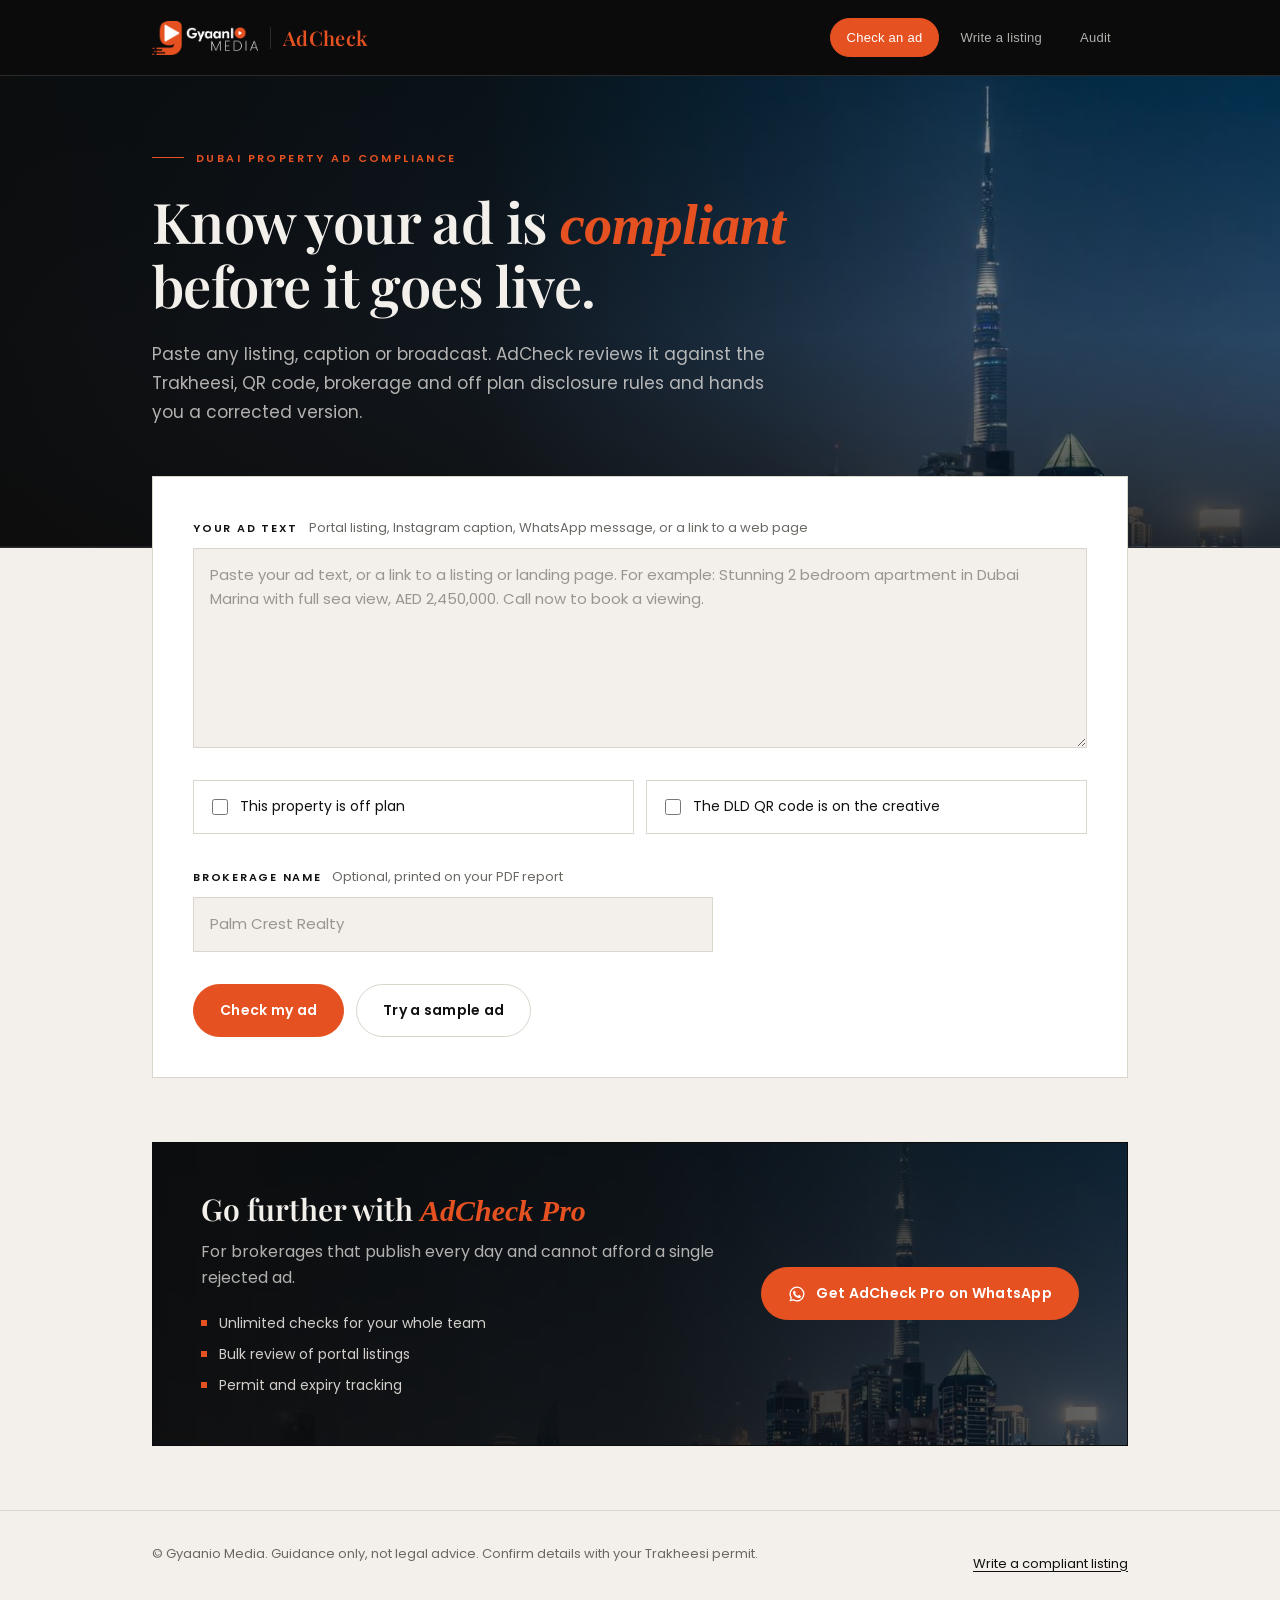
==== commit 3cbadf82: "Gyaanio favicon and app icons, link preview image, Dubai skyline in hero and Pro block, page titles," ====
--- a/index.html
+++ b/index.html
@@ -3,13 +3,32 @@
 <head>
 <meta charset="utf-8">
 <meta name="viewport" content="width=device-width, initial-scale=1">
-<title>Gyaanio AdCheck</title>
+<title>Gyaanio AdCheck | Dubai Property Ad Compliance Checker</title>
 <meta name="description" content="Check your Dubai property ad against RERA and DLD advertising rules in seconds. Get a pass, warn or fail per rule and a corrected ad ready to publish.">
 <link rel="preconnect" href="https://fonts.googleapis.com">
 <link rel="preconnect" href="https://fonts.gstatic.com" crossorigin>
 <link href="https://fonts.googleapis.com/css2?family=Poppins:wght@400;500;600;700&family=Playfair+Display:wght@600;700&display=swap" rel="stylesheet">
 <link rel="stylesheet" href="styles.css">
-<link rel="icon" href="data:image/svg+xml,%3Csvg xmlns='http://www.w3.org/2000/svg' viewBox='0 0 64 64'%3E%3Crect width='64' height='64' rx='0' fill='%230B0B0B'/%3E%3Cpath d='M18 33l9 9 19-20' stroke='%23E55121' stroke-width='6' fill='none' stroke-linecap='round' stroke-linejoin='round'/%3E%3C/svg%3E">
+<link rel="icon" href="favicon.ico" sizes="48x48">
+<link rel="icon" type="image/png" sizes="32x32" href="assets/icons/favicon-32.png">
+<link rel="icon" type="image/png" sizes="96x96" href="assets/icons/favicon-96.png">
+<link rel="apple-touch-icon" href="assets/icons/apple-touch-icon.png">
+<link rel="manifest" href="site.webmanifest">
+<meta name="theme-color" content="#0B0B0B">
+<link rel="canonical" href="https://adcheck.gyaaniomedia.com/">
+<meta property="og:type" content="website">
+<meta property="og:site_name" content="Gyaanio Media">
+<meta property="og:title" content="Gyaanio AdCheck | Dubai Property Ad Compliance Checker">
+<meta property="og:description" content="Check your Dubai property ad against RERA and DLD advertising rules in seconds. Get a pass, warn or fail per rule and a corrected ad ready to publish.">
+<meta property="og:url" content="https://adcheck.gyaaniomedia.com/">
+<meta property="og:image" content="https://adcheck.gyaaniomedia.com/assets/og-image.png">
+<meta property="og:image:width" content="1200">
+<meta property="og:image:height" content="630">
+<meta name="twitter:card" content="summary_large_image">
+<meta name="twitter:title" content="Gyaanio AdCheck | Dubai Property Ad Compliance Checker">
+<meta name="twitter:description" content="Check your Dubai property ad against RERA and DLD advertising rules in seconds. Get a pass, warn or fail per rule and a corrected ad ready to publish.">
+<meta name="twitter:image" content="https://adcheck.gyaaniomedia.com/assets/og-image.png">
+<link rel="preload" as="image" href="assets/dubai-skyline-1200.jpg">
 </head>
 <body>
 
--- a/styles.css
+++ b/styles.css
@@ -102,7 +102,13 @@
 
 /* Hero */
 .hero {
-  background: var(--black);
+  background-color: var(--black);
+  background-image:
+    linear-gradient(90deg, rgba(11,11,11,0.96) 0%, rgba(11,11,11,0.86) 38%, rgba(11,11,11,0.45) 72%, rgba(11,11,11,0.30) 100%),
+    linear-gradient(0deg, rgba(11,11,11,0.70) 0%, rgba(11,11,11,0) 45%),
+    image-set(url("assets/dubai-skyline-1200.jpg") 1x, url("assets/dubai-skyline.jpg") 2x);
+  background-size: cover;
+  background-position: right 30%;
   color: var(--stone);
   padding: var(--s8) 0 120px;
   border-bottom: 1px solid var(--line-dark);
@@ -425,7 +431,12 @@
 /* CTA */
 .cta {
   margin: var(--s8) 0 0;
-  background: var(--black);
+  background-color: var(--black);
+  background-image:
+    linear-gradient(90deg, rgba(11,11,11,0.97) 0%, rgba(11,11,11,0.90) 50%, rgba(11,11,11,0.62) 100%),
+    image-set(url("assets/dubai-skyline-1200.jpg") 1x, url("assets/dubai-skyline.jpg") 2x);
+  background-size: cover;
+  background-position: center 40%;
   color: var(--stone);
   border-radius: 0;
   padding: 48px;
@@ -532,3 +543,15 @@
 }
 
 .broker-row { margin: 0 0 var(--s6); max-width: 520px; }
+
+@media (max-width: 720px) {
+  .hero { background-image:
+    linear-gradient(180deg, rgba(11,11,11,0.62) 0%, rgba(11,11,11,0.80) 55%, rgba(11,11,11,0.95) 100%),
+    url("assets/dubai-skyline-1200.jpg"); background-position: 62% center; }
+  .cta { background-image:
+    linear-gradient(180deg, rgba(11,11,11,0.90) 0%, rgba(11,11,11,0.95) 100%),
+    url("assets/dubai-skyline-1200.jpg"); }
+}
+
+.site-footer a, footer a { display: inline-block; padding: 10px 0; }
+@media (max-width: 720px) { .nav a { min-height: 40px; display: inline-flex; align-items: center; } }
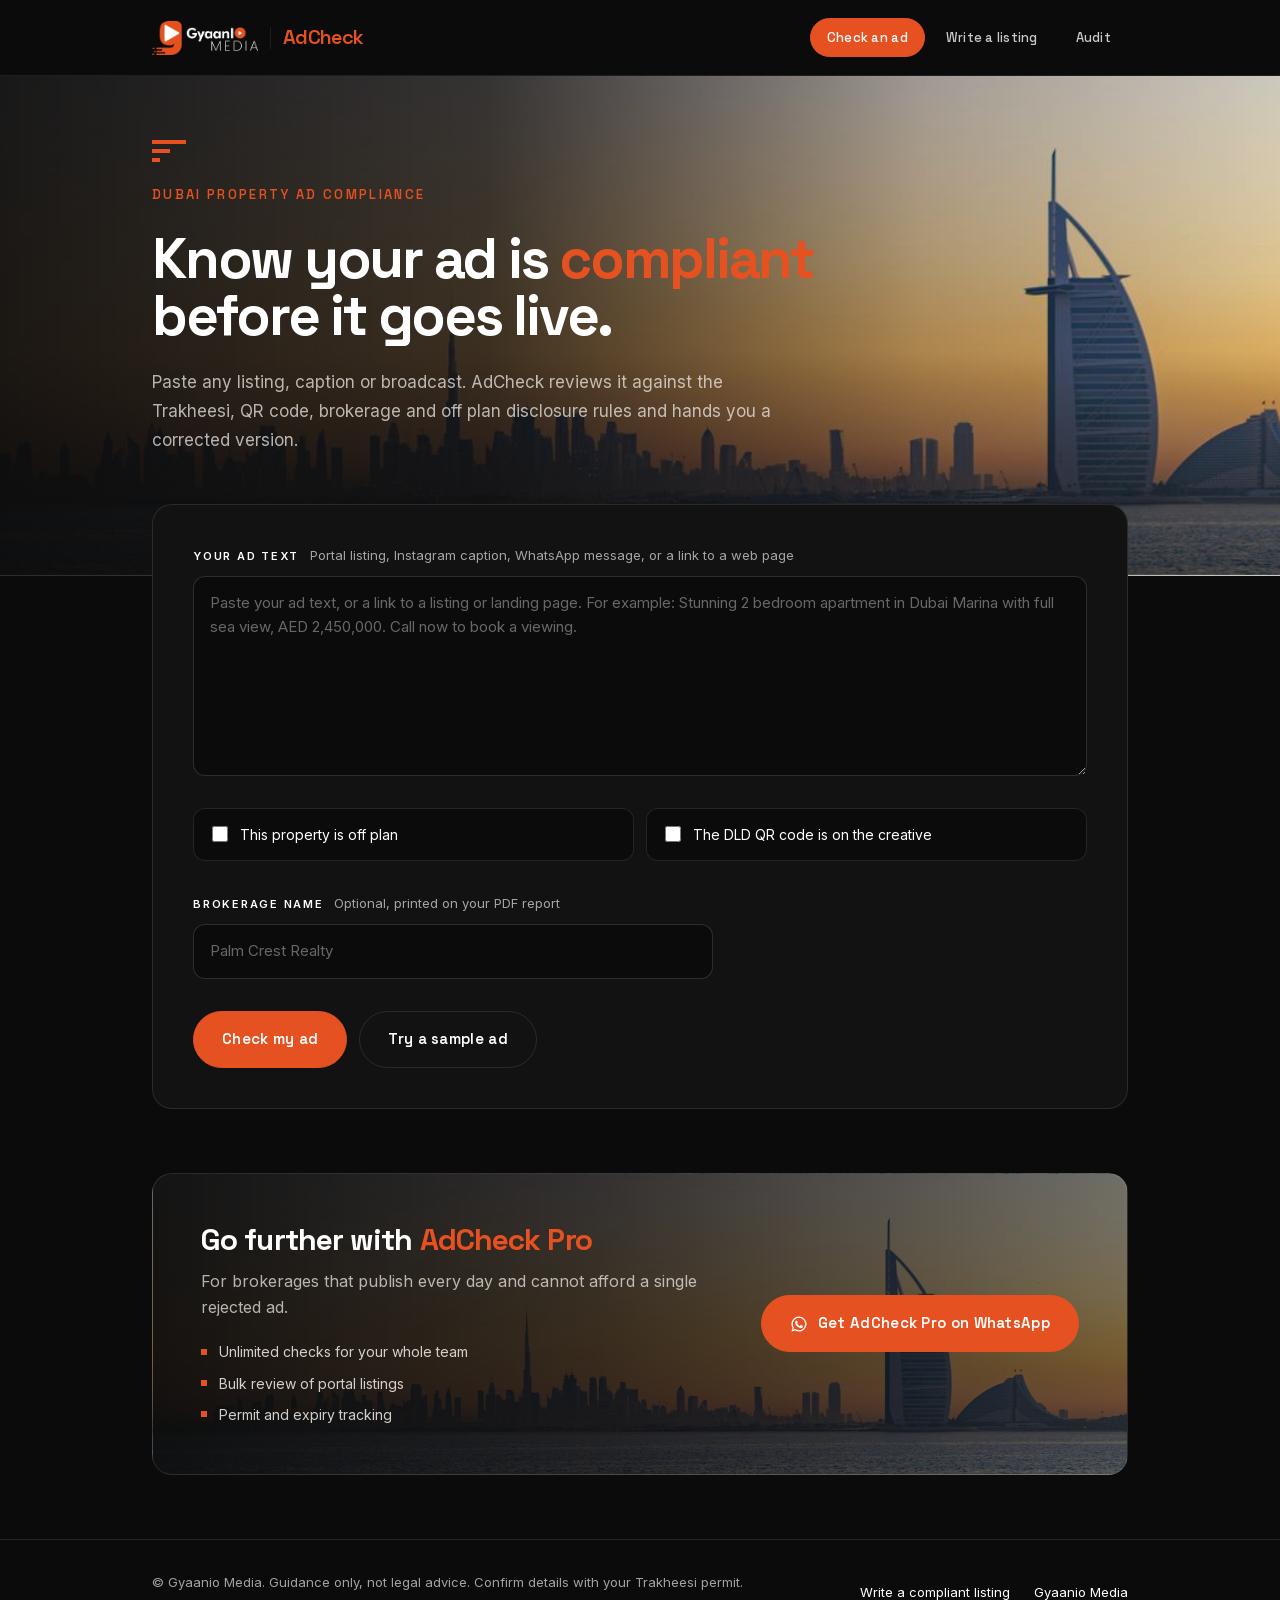
==== commit a1a9f541: "Match the gyaaniomedia.com theme: black ground, charcoal rounded cards, Space Grotesk and Inter, whi" ====
--- a/index.html
+++ b/index.html
@@ -5,9 +5,8 @@
 <meta name="viewport" content="width=device-width, initial-scale=1">
 <title>Gyaanio AdCheck | Dubai Property Ad Compliance Checker</title>
 <meta name="description" content="Check your Dubai property ad against RERA and DLD advertising rules in seconds. Get a pass, warn or fail per rule and a corrected ad ready to publish.">
-<link rel="preconnect" href="https://fonts.googleapis.com">
-<link rel="preconnect" href="https://fonts.gstatic.com" crossorigin>
-<link href="https://fonts.googleapis.com/css2?family=Poppins:wght@400;500;600;700&family=Playfair+Display:wght@600;700&display=swap" rel="stylesheet">
+<link rel="preload" href="assets/fonts/space-grotesk-latin.woff2" as="font" type="font/woff2" crossorigin>
+<link rel="preload" href="assets/fonts/inter-latin.woff2" as="font" type="font/woff2" crossorigin>
 <link rel="stylesheet" href="styles.css">
 <link rel="icon" href="favicon.ico" sizes="48x48">
 <link rel="icon" type="image/png" sizes="32x32" href="assets/icons/favicon-32.png">
@@ -34,7 +33,7 @@
 
 <div class="topbar">
   <div class="wrap">
-    <a class="brand" href="index.html"><img src="assets/gyaanio-logo-white.png" alt="Gyaanio Media" class="brand-logo"><span class="brand-sep"></span><b>AdCheck</b></a>
+    <a class="brand" href="https://gyaaniomedia.com" title="Gyaanio Media home"><img src="assets/gyaanio-logo-white.png" alt="Gyaanio Media" class="brand-logo"><span class="brand-sep"></span><b>AdCheck</b></a>
     <nav class="nav" aria-label="Main">
       <a href="index.html" aria-current="page">Check an ad</a>
       <a href="write.html">Write a listing</a>
@@ -115,6 +114,14 @@
         <pre id="rewritten"></pre>
         <div class="meta">Highlighted brackets are details only you can supply. Replace them before you publish.</div>
       </div>
+    </section>
+  <section class="consult">
+      <div>
+        <div class="eyebrow">Gyaanio Media</div>
+        <h3>Want every ad your team publishes to pass first time?</h3>
+        <p>We review your listings, fix your templates and run compliant campaigns for developers, brokerages and premium brands in Dubai.</p>
+      </div>
+      <a class="btn gold" href="https://gyaaniomedia.com/contact/">Book a private consultation</a>
     </section>
   </div>
 
@@ -138,7 +145,7 @@
 <footer class="foot">
   <div class="wrap">
     <span>© Gyaanio Media. Guidance only, not legal advice. Confirm details with your Trakheesi permit.</span>
-    <a href="write.html">Write a compliant listing</a>
+    <span class="foot-links"><a href="write.html">Write a compliant listing</a><a href="https://gyaaniomedia.com">Gyaanio Media</a></span>
   </div>
 </footer>
 
--- a/styles.css
+++ b/styles.css
@@ -1,36 +1,43 @@
-/* Gyaanio Media design system: orange is the only accent, stone ground,
-   black and coal surfaces, Playfair Display headlines, Poppins body,
-   square cards, pill buttons, 1px hairlines, no shadows. */
+@font-face{font-family:'Space Grotesk';font-style:normal;font-weight:300 700;font-display:swap;src:url(assets/fonts/space-grotesk-latin.woff2) format('woff2');unicode-range:U+0000-00FF,U+0131,U+0152-0153,U+02BB-02BC,U+02C6,U+02DA,U+02DC,U+0304,U+0308,U+0329,U+2000-206F,U+20AC,U+2122,U+2191,U+2193,U+2212,U+2215,U+FEFF,U+FFFD}
+@font-face{font-family:'Inter';font-style:normal;font-weight:100 900;font-display:swap;src:url(assets/fonts/inter-latin.woff2) format('woff2');unicode-range:U+0000-00FF,U+0131,U+0152-0153,U+02BB-02BC,U+02C6,U+02DA,U+02DC,U+0304,U+0308,U+0329,U+2000-206F,U+20AC,U+2122,U+2191,U+2193,U+2212,U+2215,U+FEFF,U+FFFD}
 :root {
+  /* Gyaanio Media website theme (gyaaniomedia.com): black ground, charcoal cards,
+     white type, orange as the only accent, Space Grotesk headlines, Inter body,
+     rounded 20px cards, pill buttons. */
   --black: #0B0B0B;
-  --coal: #161616;
-  --ink: #111111;
+  --coal: #121212;
+  --ground: #0B0B0B;
+  --surface: #121212;
+  --surface-2: #1A1A1A;
+  --field: #0B0B0B;
+  --ink: #FFFFFF;
   --orange: #E55121;
-  --orange-deep: #C2431A;
-  --orange-tint: #FBE9E2;
-  --stone: #F3F0EB;
+  --orange-deep: #F0733F;
+  --orange-tint: rgba(229,81,33,0.14);
+  --stone: #FFFFFF;
   --white: #FFFFFF;
-  --line: #DAD5CD;
-  --line-dark: #2A2A2A;
-  --muted: #6B6864;
-  --body: #3A3733;
-
-  /* Legacy names kept so older markup keeps working */
+  --line: rgba(255,255,255,0.10);
+  --line-strong: rgba(255,255,255,0.22);
+  --line-dark: rgba(255,255,255,0.08);
+  --muted: rgba(255,255,255,0.62);
+  --muted-2: rgba(255,255,255,0.28);
+  --body: rgba(255,255,255,0.82);
+
   --gold: var(--orange);
   --gold-soft: var(--orange-deep);
-  --cream: var(--stone);
-
-  /* Status tones, all drawn from the one accent */
+  --cream: #161616;
+
   --pass: var(--ink);
-  --pass-bg: var(--stone);
+  --pass-bg: var(--surface-2);
   --warn: var(--orange-deep);
   --warn-bg: var(--orange-tint);
   --fail: var(--orange);
   --fail-bg: var(--orange-tint);
 
-  --radius: 0px;
-  --serif: "Playfair Display", Georgia, "Times New Roman", serif;
-  --sans: "Poppins", "Helvetica Neue", Arial, sans-serif;
+  --radius: 20px;
+  --r-field: 12px;
+  --serif: "Space Grotesk", ui-sans-serif, system-ui, "Helvetica Neue", Arial, sans-serif;
+  --sans: "Inter", ui-sans-serif, system-ui, "Helvetica Neue", Arial, sans-serif;
 
   --s1: 4px; --s2: 8px; --s3: 12px; --s4: 16px; --s5: 24px; --s6: 32px; --s7: 48px; --s8: 64px; --s9: 96px;
 }
@@ -39,7 +46,7 @@
 html, body { margin: 0; padding: 0; }
 
 body {
-  background: var(--stone);
+  background: var(--ground);
   color: var(--ink);
   font-family: var(--sans);
   font-size: 16px;
@@ -104,11 +111,11 @@
 .hero {
   background-color: var(--black);
   background-image:
-    linear-gradient(90deg, rgba(11,11,11,0.96) 0%, rgba(11,11,11,0.86) 38%, rgba(11,11,11,0.45) 72%, rgba(11,11,11,0.30) 100%),
-    linear-gradient(0deg, rgba(11,11,11,0.70) 0%, rgba(11,11,11,0) 45%),
+    linear-gradient(90deg, rgba(11,11,11,0.92) 0%, rgba(11,11,11,0.78) 38%, rgba(11,11,11,0.30) 72%, rgba(11,11,11,0.12) 100%),
+    linear-gradient(0deg, rgba(11,11,11,0.60) 0%, rgba(11,11,11,0) 45%),
     image-set(url("assets/dubai-skyline-1200.jpg") 1x, url("assets/dubai-skyline.jpg") 2x);
   background-size: cover;
-  background-position: right 30%;
+  background-position: center 30%;
   color: var(--stone);
   padding: var(--s8) 0 120px;
   border-bottom: 1px solid var(--line-dark);
@@ -134,7 +141,7 @@
   margin: 0 0 var(--s5);
   max-width: 780px;
 }
-.hero h1 em { color: var(--orange); font-style: italic; font-weight: 600; }
+.hero h1 em { color: var(--orange); font-style: normal; font-weight: 700; }
 .hero p.lead {
   font-size: 17px;
   line-height: 1.7;
@@ -146,9 +153,9 @@
 
 /* Cards */
 .card {
-  background: var(--white);
+  background: var(--surface);
   border: 1px solid var(--line);
-  border-radius: 0;
+  border-radius: var(--radius);
   padding: 40px;
 }
 .lift { margin-top: -72px; position: relative; z-index: 1; }
@@ -170,9 +177,9 @@
   font: inherit;
   font-size: 15px;
   color: var(--ink);
-  background: var(--stone);
-  border: 1px solid var(--line);
-  border-radius: 0;
+  background: var(--field);
+  border: 1px solid rgba(255,255,255,0.14);
+  border-radius: var(--r-field);
   padding: 14px 16px;
   transition: border-color 0.15s, background 0.15s;
 }
@@ -180,9 +187,9 @@
 textarea:focus, input:focus, select:focus {
   outline: none;
   border-color: var(--orange);
-  background: var(--white);
-}
-::placeholder { color: #9A958E; }
+  background: var(--field);
+}
+::placeholder { color: rgba(255,255,255,0.38); }
 
 .checks { display: flex; flex-wrap: wrap; gap: var(--s3); margin: var(--s5) 0 var(--s6); }
 .check {
@@ -191,8 +198,8 @@
   gap: 12px;
   padding: 14px 18px;
   border: 1px solid var(--line);
-  border-radius: 0;
-  background: var(--white);
+  border-radius: var(--r-field);
+  background: var(--field);
   cursor: pointer;
   font-size: 14px;
   flex: 1 1 240px;
@@ -216,20 +223,20 @@
   letter-spacing: 0.02em;
   padding: 14px 26px;
   border-radius: 999px;
-  border: 1px solid var(--black);
-  background: var(--black);
-  color: var(--stone);
+  border: 1px solid rgba(255,255,255,0.4);
+  background: transparent;
+  color: var(--white);
   cursor: pointer;
   text-decoration: none;
   transition: background 0.15s, color 0.15s, border-color 0.15s;
 }
-.btn:hover { background: var(--coal); }
+.btn:hover { background: var(--white); color: var(--black); border-color: var(--white); }
 .btn:active { transform: translateY(1px); }
 .btn[disabled] { opacity: 0.5; cursor: progress; }
 .btn.gold, .btn.primary { background: var(--orange); border-color: var(--orange); color: var(--white); }
-.btn.gold:hover, .btn.primary:hover { background: var(--orange-deep); border-color: var(--orange-deep); }
+.btn.gold:hover, .btn.primary:hover { background: var(--white); border-color: var(--white); color: var(--black); }
 .btn.ghost { background: transparent; color: var(--ink); border-color: var(--line); }
-.btn.ghost:hover { border-color: var(--ink); background: transparent; }
+.btn.ghost:hover { border-color: var(--white); background: var(--white); color: var(--black); }
 .btn.small { padding: 9px 16px; font-size: 13px; }
 .btn svg { flex: none; }
 
@@ -265,7 +272,7 @@
   font-size: 28px;
   line-height: 1.2;
   margin: 0 0 var(--s5);
-  color: var(--black);
+  color: var(--ink);
 }
 .section-head {
   display: flex;
@@ -299,7 +306,9 @@
   grid-template-columns: 220px 1fr;
   background: var(--black);
   color: var(--stone);
-  border: 1px solid var(--black);
+  border: 1px solid var(--line);
+  border-radius: var(--radius);
+  overflow: hidden;
 }
 .verdict .score-col {
   padding: 32px;
@@ -343,7 +352,7 @@
   letter-spacing: 0.14em;
   text-transform: uppercase;
   padding: 5px 10px 4px;
-  border-radius: 0;
+  border-radius: 999px;
   border: 1px solid transparent;
   white-space: nowrap;
   line-height: 1.3;
@@ -351,7 +360,7 @@
 .pill.pass { background: transparent; color: var(--ink); border-color: var(--ink); }
 .pill.warn, .pill.fix { background: var(--orange-tint); color: var(--orange-deep); border-color: var(--orange-tint); }
 .pill.fail { background: var(--orange); color: var(--white); border-color: var(--orange); }
-.pill.err { background: var(--stone); color: var(--muted); border-color: var(--line); }
+.pill.err { background: var(--surface-2); color: var(--muted); border-color: var(--line); }
 .verdict .pill.pass { color: var(--stone); border-color: var(--stone); }
 
 .tally { display: flex; gap: 28px; flex-wrap: wrap; margin-top: 22px; padding-top: 18px; border-top: 1px solid var(--line-dark); }
@@ -364,8 +373,10 @@
   list-style: none;
   margin: 0;
   padding: 0;
-  background: var(--white);
+  background: var(--surface);
   border: 1px solid var(--line);
+  border-radius: var(--radius);
+  overflow: hidden;
   counter-reset: rule;
 }
 .rule {
@@ -383,11 +394,11 @@
   font-size: 22px;
   font-weight: 600;
   line-height: 1.1;
-  color: var(--line);
+  color: var(--muted-2);
 }
 .rule.fail::before, .rule.warn::before { color: var(--orange); }
 .rule header { display: contents; }
-.rule h4 { margin: 0; font-size: 16px; font-weight: 600; line-height: 1.4; color: var(--black); grid-column: 2; }
+.rule h4 { margin: 0; font-size: 16px; font-weight: 600; line-height: 1.4; color: var(--ink); grid-column: 2; }
 .rule header .pill { grid-column: 3; grid-row: 1; align-self: start; }
 .rule p { grid-column: 2 / 4; margin: 8px 0 0; font-size: 15px; line-height: 1.7; color: var(--body); }
 .rule .fix {
@@ -404,9 +415,9 @@
 /* Output panels */
 .output {
   position: relative;
-  background: var(--white);
+  background: var(--surface);
   border: 1px solid var(--line);
-  border-radius: 0;
+  border-radius: var(--radius);
   padding: 32px;
 }
 .output .head { display: flex; justify-content: space-between; align-items: center; gap: var(--s3); margin-bottom: var(--s5); flex-wrap: wrap; }
@@ -418,9 +429,10 @@
   font-family: var(--sans);
   font-size: 15px;
   line-height: 1.75;
-  background: var(--stone);
+  background: var(--field);
+  color: var(--body);
   border-left: 2px solid var(--orange);
-  border-radius: 0;
+  border-radius: var(--r-field);
   padding: 22px 26px;
 }
 .output .meta { font-size: 12px; color: var(--muted); margin-top: 12px; }
@@ -433,27 +445,27 @@
   margin: var(--s8) 0 0;
   background-color: var(--black);
   background-image:
-    linear-gradient(90deg, rgba(11,11,11,0.97) 0%, rgba(11,11,11,0.90) 50%, rgba(11,11,11,0.62) 100%),
+    linear-gradient(90deg, rgba(11,11,11,0.95) 0%, rgba(11,11,11,0.80) 45%, rgba(11,11,11,0.55) 100%),
     image-set(url("assets/dubai-skyline-1200.jpg") 1x, url("assets/dubai-skyline.jpg") 2x);
   background-size: cover;
-  background-position: center 40%;
+  background-position: center 62%;
   color: var(--stone);
-  border-radius: 0;
+  border-radius: var(--radius);
   padding: 48px;
   display: grid;
   grid-template-columns: 1fr auto;
   gap: 32px;
   align-items: center;
-  border: 1px solid var(--black);
+  border: 1px solid var(--line);
 }
 .cta h3 { font-family: var(--serif); font-weight: 600; font-size: 30px; line-height: 1.2; margin: 0 0 10px; }
-.cta h3 span { color: var(--orange); font-style: italic; }
+.cta h3 span { color: var(--orange); font-style: normal; }
 .cta p { margin: 0; color: rgba(243, 240, 235, 0.72); max-width: 520px; }
 .cta ul { margin: 20px 0 0; padding: 0; list-style: none; display: grid; gap: 8px; font-size: 14px; color: rgba(243,240,235,0.85); }
 .cta li { display: flex; align-items: center; gap: 12px; }
 .cta li::before { content: ""; width: 6px; height: 6px; background: var(--orange); flex: none; }
 .wa { background: var(--orange); border-color: var(--orange); color: var(--white); }
-.wa:hover { background: var(--orange-deep); border-color: var(--orange-deep); }
+.wa:hover { background: var(--white); border-color: var(--white); color: var(--black); }
 
 footer.foot {
   margin-top: var(--s8);
@@ -478,8 +490,8 @@
   gap: 14px;
   font-family: var(--serif);
   font-size: 22px;
-  font-weight: 600;
-  color: var(--black);
+  font-weight: 700;
+  color: var(--ink);
   margin-top: 12px;
   padding-top: 28px;
   border-top: 1px solid var(--line);
@@ -492,16 +504,16 @@
 .tab {
   font: inherit; font-size: 13px; font-weight: 600;
   padding: 10px 18px; border-radius: 999px;
-  border: 1px solid var(--line); background: var(--white); cursor: pointer; color: var(--ink);
+  border: 1px solid var(--line-strong); background: transparent; cursor: pointer; color: var(--ink);
   transition: border-color 0.15s;
 }
 .tab:hover { border-color: var(--ink); }
-.tab[aria-selected="true"] { background: var(--black); color: var(--stone); border-color: var(--black); }
+.tab[aria-selected="true"] { background: var(--white); color: var(--black); border-color: var(--white); }
 
 .checklist { list-style: none; padding: 0; margin: 18px 0 0; display: grid; grid-template-columns: repeat(2, minmax(0,1fr)); gap: 0 32px; font-size: 14px; }
 .checklist li { display: flex; gap: 12px; align-items: center; padding: 10px 0; border-bottom: 1px solid var(--line); }
 .checklist .dot { width: 18px; height: 18px; display: grid; place-items: center; font-size: 10px; font-weight: 700; flex: none; border: 1px solid var(--ink); }
-.checklist .ok .dot { background: var(--ink); color: var(--white); }
+.checklist .ok .dot { background: var(--ink); color: var(--black); }
 .checklist .no .dot { background: var(--orange-tint); color: var(--orange-deep); border-color: var(--orange); }
 
 @media (max-width: 860px) {
@@ -555,3 +567,37 @@
 
 .site-footer a, footer a { display: inline-block; padding: 10px 0; }
 @media (max-width: 720px) { .nav a { min-height: 40px; display: inline-flex; align-items: center; } }
+
+.consult { margin: var(--s7, 48px) 0 0; padding: 36px 40px; background: var(--surface); border: 1px solid var(--line); border-radius: var(--radius); display: flex; align-items: center; justify-content: space-between; gap: 28px; }
+.consult h3 { font-family: var(--serif); font-size: 24px; line-height: 1.25; margin: 6px 0 8px; color: var(--ink, #111); }
+.consult p { margin: 0; color: var(--muted, #6B6864); max-width: 560px; }
+.consult .btn { flex: none; }
+#report ~ .consult { max-width: 860px; margin-left: auto; margin-right: auto; }
+footer.foot .foot-links { display: inline-flex; gap: 24px; flex-wrap: wrap; }
+@media (max-width: 720px) { .consult { flex-direction: column; align-items: flex-start; padding: 24px; } .consult h3 { font-size: 21px; } }
+
+/* Website theme details */
+h1, h2, h3, h4, .section-title, .group-title, .score, .brand, .tally .t b, .rule::before { letter-spacing: -0.03em; }
+.hero h1, .section-title, .report-bar h2, .verdict h3, .cta h3, .output h3, .consult h3, .score, .group-title { font-weight: 700; }
+.hero h1 { line-height: 1.02; letter-spacing: -0.04em; }
+.eyebrow { font-family: var(--serif); font-size: 13px; letter-spacing: 0.18em; }
+.hero .eyebrow { display: flex; flex-direction: column; align-items: flex-start; gap: 22px; }
+.hero .eyebrow::before {
+  width: 34px; height: 22px;
+  background:
+    linear-gradient(var(--orange), var(--orange)) 0 0 / 34px 4px no-repeat,
+    linear-gradient(var(--orange), var(--orange)) 0 9px / 18px 4px no-repeat,
+    linear-gradient(var(--orange), var(--orange)) 0 18px / 8px 4px no-repeat;
+}
+.btn, .tab, .nav a { font-family: var(--serif); }
+.btn { font-size: 15px; padding: 15px 28px; }
+.card { box-shadow: none; }
+.rule h4 { font-family: var(--serif); font-size: 17px; }
+.topbar { background: rgba(11,11,11,0.92); }
+.nav a { color: rgba(255,255,255,0.78); }
+.nav a:hover { color: var(--white); border-color: transparent; }
+.check:hover { border-color: var(--line-strong); }
+.consult .eyebrow { margin-bottom: 4px; }
+footer.foot { margin-top: var(--s8); }
+mark.ph { border-radius: 4px; }
+::selection { background: var(--orange); color: var(--white); }
